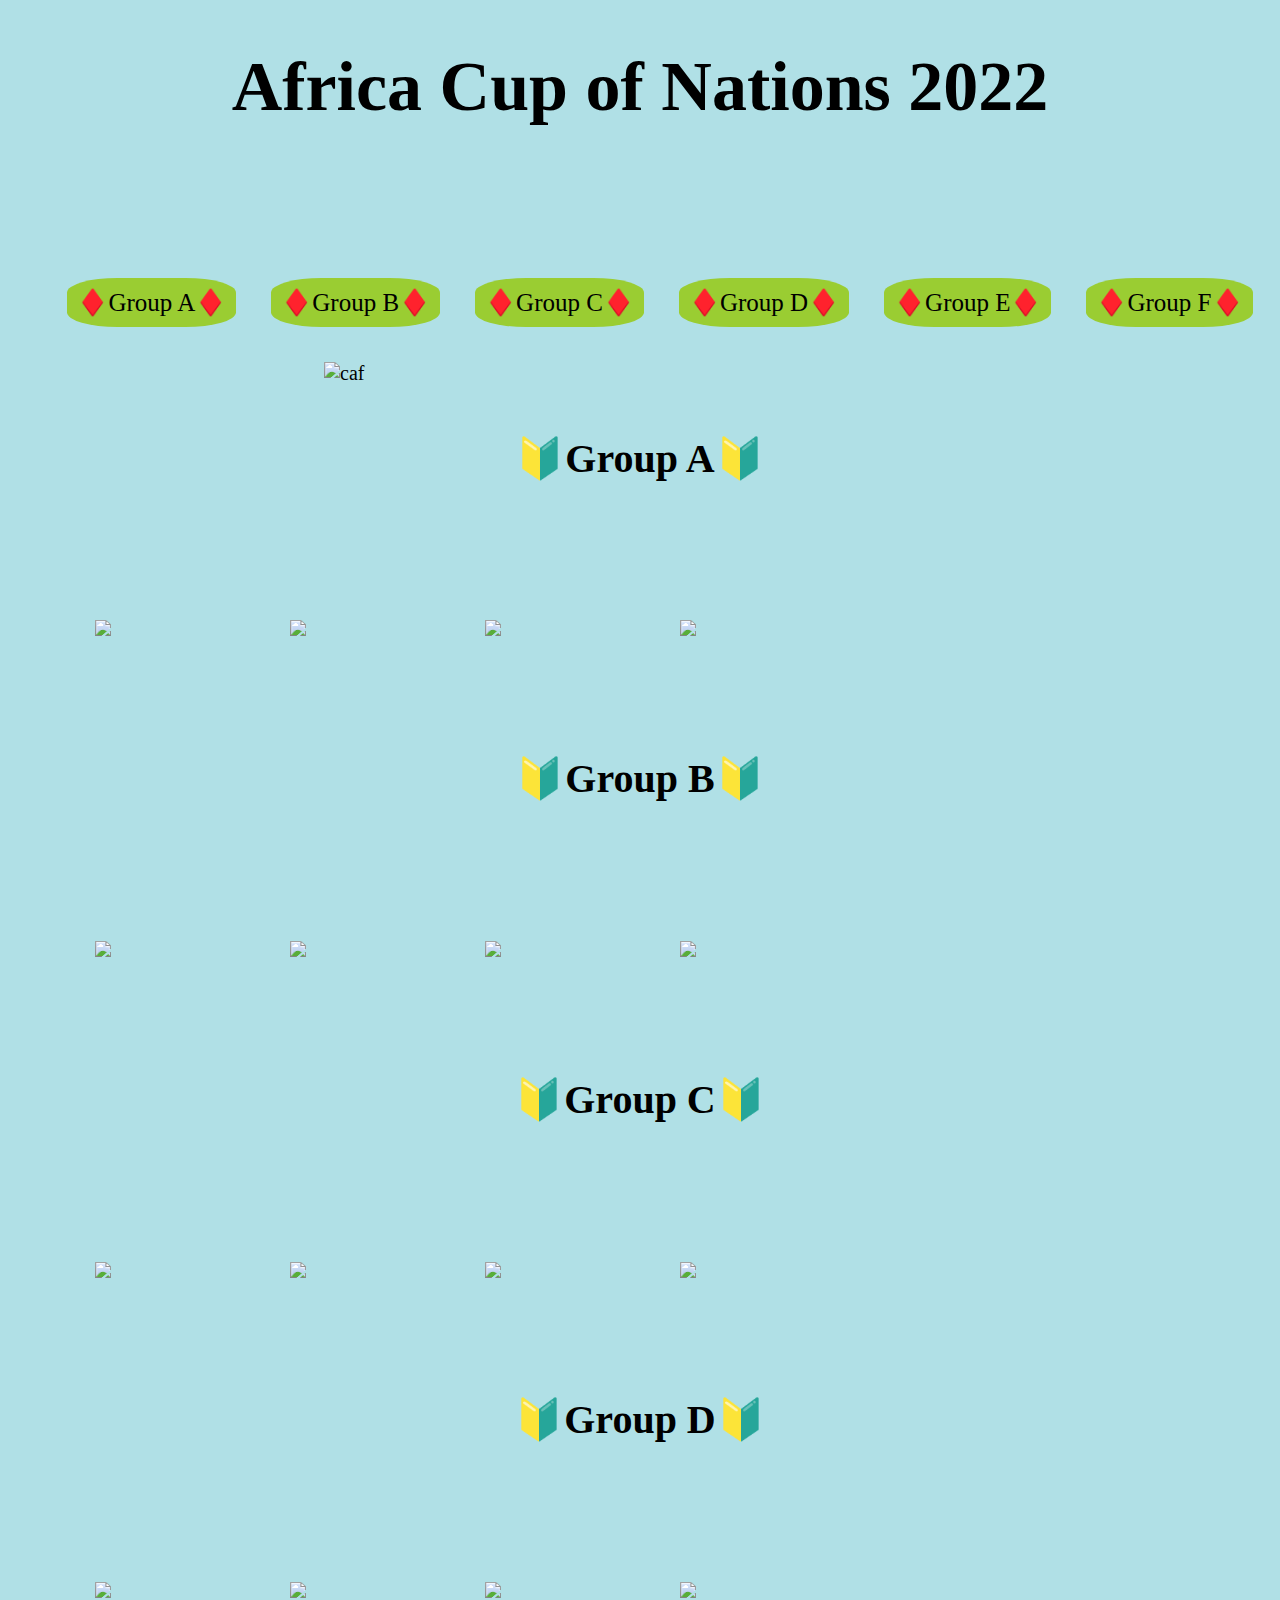
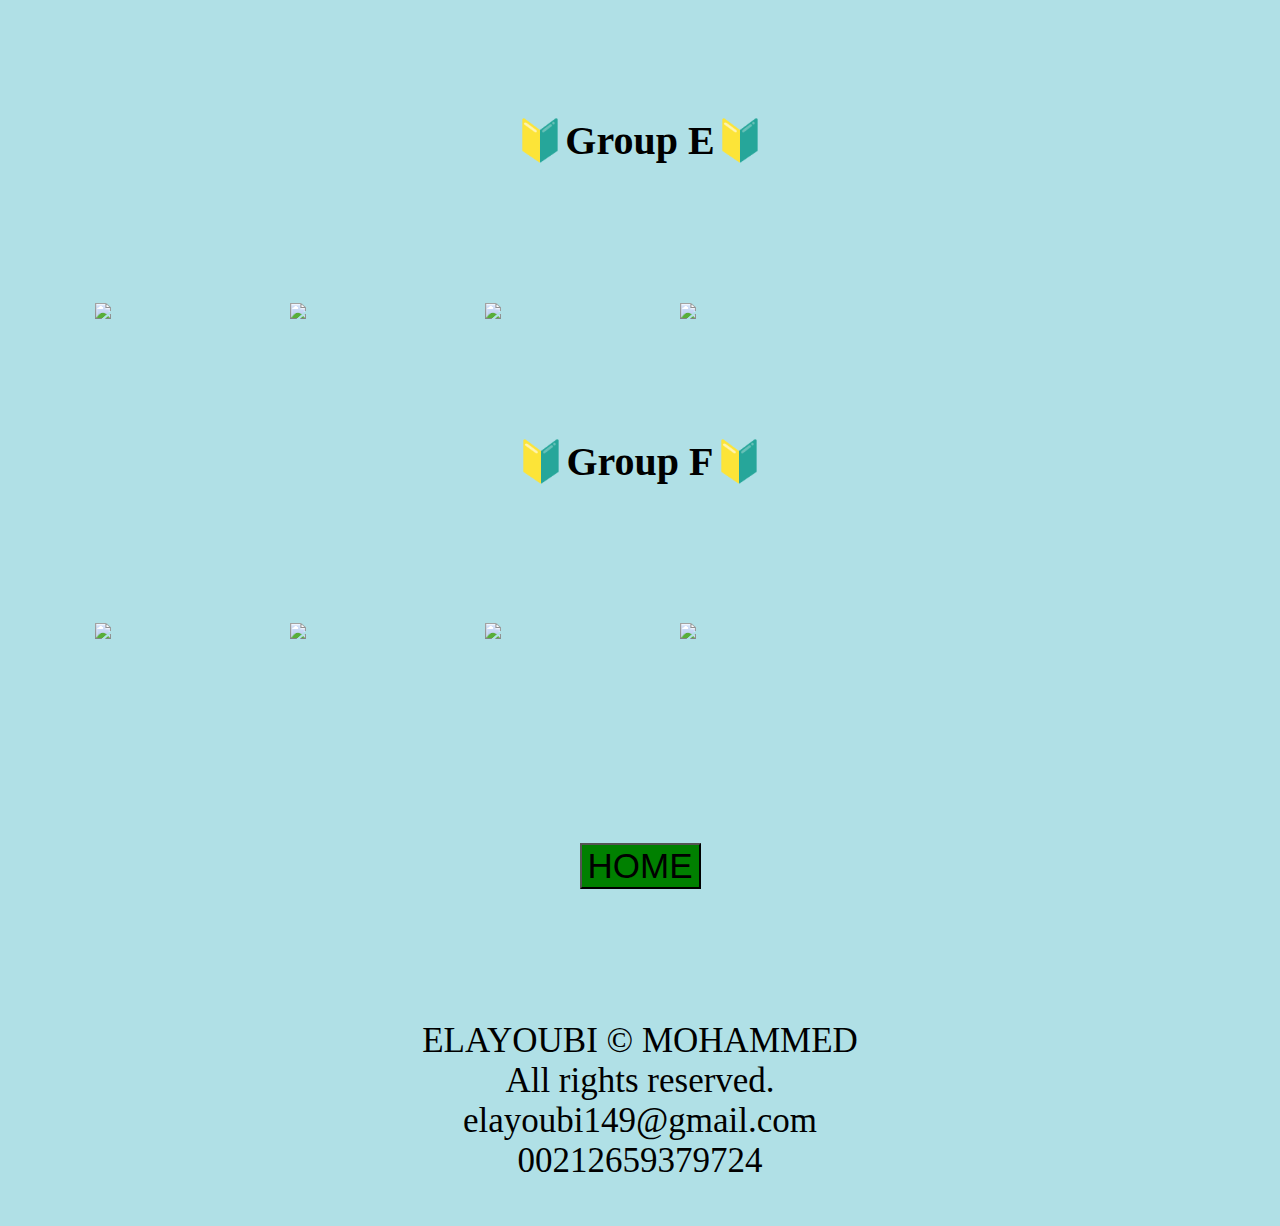
==== index.html @ 35365992 "Add files via upload" ====
<!DOCTYPE html>
<html lang="en">
<head>
  <meta charset="UTF-8">
  <meta http-equiv="X-UA-Compatible" content="IE=Edge">
  <meta name="viewport" content="width=device-width, initial-scale=1">

  <title>HTML</title>

  <!-- HTML -->
  

  <!-- Custom Styles -->
  <link rel="stylesheet" href="style.css">
</head>


<header>
  <!--header star here-->
  <h1>
    Africa Cup of Nations 2022
  </h1>
  <br>
  <br>
  <br>
  <section>
      <ul>
  <a href="./GroupA.html">♦️Group A♦️</a>
  <a href="./GroupB.html">♦️Group B♦️</a>
  <a href="./GroupC.html">♦️Group C♦️</a>
  <a href="./GroupD.html">♦️Group D♦️</a>
  <a href="./GroupE.html">♦️Group E♦️</a>
  <a href="./GroupF.html">♦️Group F♦️</a>
      </ul>
    
  </section>
  
  
  
  
  
</header>

<body>
  
  <div>
    <img src="./img/cc.png" alt="caf" class="center">
    <br> 
    
    
    <!--flag star here-->
    <h1>🔰Group A🔰</h1>
    <br>
    <a href="./GroupA.html"> <img src="./img/cam.png"></a>
    
    <a href="./GroupA.html"> <img src="./img/aaa.png"></a>
     <a href="./GroupA.html"> <img src="./img/aaaa.png"></a>
     <a href="./GroupA.html"> <img src="./img/aaaaa.png"></a>
     
     <h1>🔰Group B🔰</h1>
     <br>
    
    <a href="./GroupB.html"> <img src="./img/1.png"></a>
    
    <a href="./GroupB.html"> <img src="./img/2.png"></a>
     <a href="./GroupB.html"> <img src="./img/3.png"></a>
     <a href="./GroupB.html"> <img src="./img/4.png"></a>
    
     <h1>🔰Group C🔰</h1>
     <br>
    
    
      <a href="./GroupC.html"> <img src="./img/11.png"></a>
    
    <a href="./GroupC.html"> <img src="./img/22.png"></a>
     <a href="./GroupC.html"> <img src="./img/33.png"></a>
     <a href="./GroupC.html"> <img src="./img/44.png"></a>
    
     <h1>🔰Group D🔰</h1>
     <br>
    
      <a href="./GroupD.html"> <img src="./img/qq.png"></a>
    
    <a href="./GroupD.html"> <img src="./img/ww.png"></a>
     <a href="./GroupD.html"> <img src="./img/ee.png"></a>
     <a href="./GroupD.html"> <img src="./img/rr.png"></a>
     
      <h1>🔰Group E🔰</h1>
      <br>
     
       <a href="./GroupE.html"> <img src="./img/7.png"></a>
    
    <a href="./GroupE.html"> <img src="./img/6.png"></a>
     <a href="./GroupE.html"> <img src="./img/8.png"></a>
     <a href="./GroupE.html"> <img src="./img/9.png"></a>
     
     <h1>🔰Group F🔰</h1>
     <br>
       <a href="./GroupF.html"> <img src="./img/14.png"></a>
    
    <a href="./GroupF.html"> <img src="./img/15.png"></a>
     <a href="./GroupF.html"> <img src="./img/16.png"></a>
     <a href="./GroupF.html"> <img src="./img/17.png"></a>
    
    
  </div>
  
 
  
  
  <!-- Project -->
  <script src="main.js"></script>
</body>
 <h2>
   <a href=""><button>HOME</button></a>
 </h2>
 
 
 
 
   <footer>
      <p>ELAYOUBI © MOHAMMED <br>All rights reserved.<br>
      elayoubi149@gmail.com<br>
      00212659379724</p>
    </footer>
 
</html
---- style.css ----
header{
 text-align: center;
}


header h1{
  font-size: 70px;
  text-align: center;
  font-family: Impact, Haettenschweiler, 'Arial Narrow Bold', sans-serif;
  
}
header p{
  font-family: Cambria, Cochin, Georgia, Times, 'Times New Roman', serif;
  color: green;
}


header a{
  display: inline-block;
  text-decoration: none;
  margin: -2px;
  padding: -30px;
  
  
  }
  
  section ul a{
    display: inline-block;
    margin: 15px;
    padding: 10px;
    background: yellowgreen;
    border-radius: 30%;
    color: black;
    font-size: 25px;
  }
  
  
  
  
  
  
  
  
  header h2 a{
    width: 100%;
    text-align: center;
  }
  
  


body {
    font-size: 15pt;
    background: powderblue;
}
  
  
.center{
  display: block;
  margin-left: 25%;
  margin-right: 25%;
  width: 50%;
 

  
}
  
   a{
     display: inline-block;
     margin: 7px;
     padding: 80px;
     
   }
  a img{
    width: 250%;
  }
  
  
  
  
body h1{
 text-align: center;
 font-family: fantasy;
 color: black;
}

body h2{
  text-align: center;
  
}
body h2 button{
  background: green;
  font-size: 35px;
  
}
header table{
  width: 93%;
  border-collapse: collapse;
  margin: 45px;
 
}



header  table, th, td{
  border: solid;
  color: black;
  background: white;
  font-size: 35px;
  
}
 header table, th{
   background: forestgreen;
   
 }
 
 
      footer p{
          text-align: center;
          padding: 10px 20px;
          background: powderblue;
          color: black;
          font-size: 35px;
          
          
      }
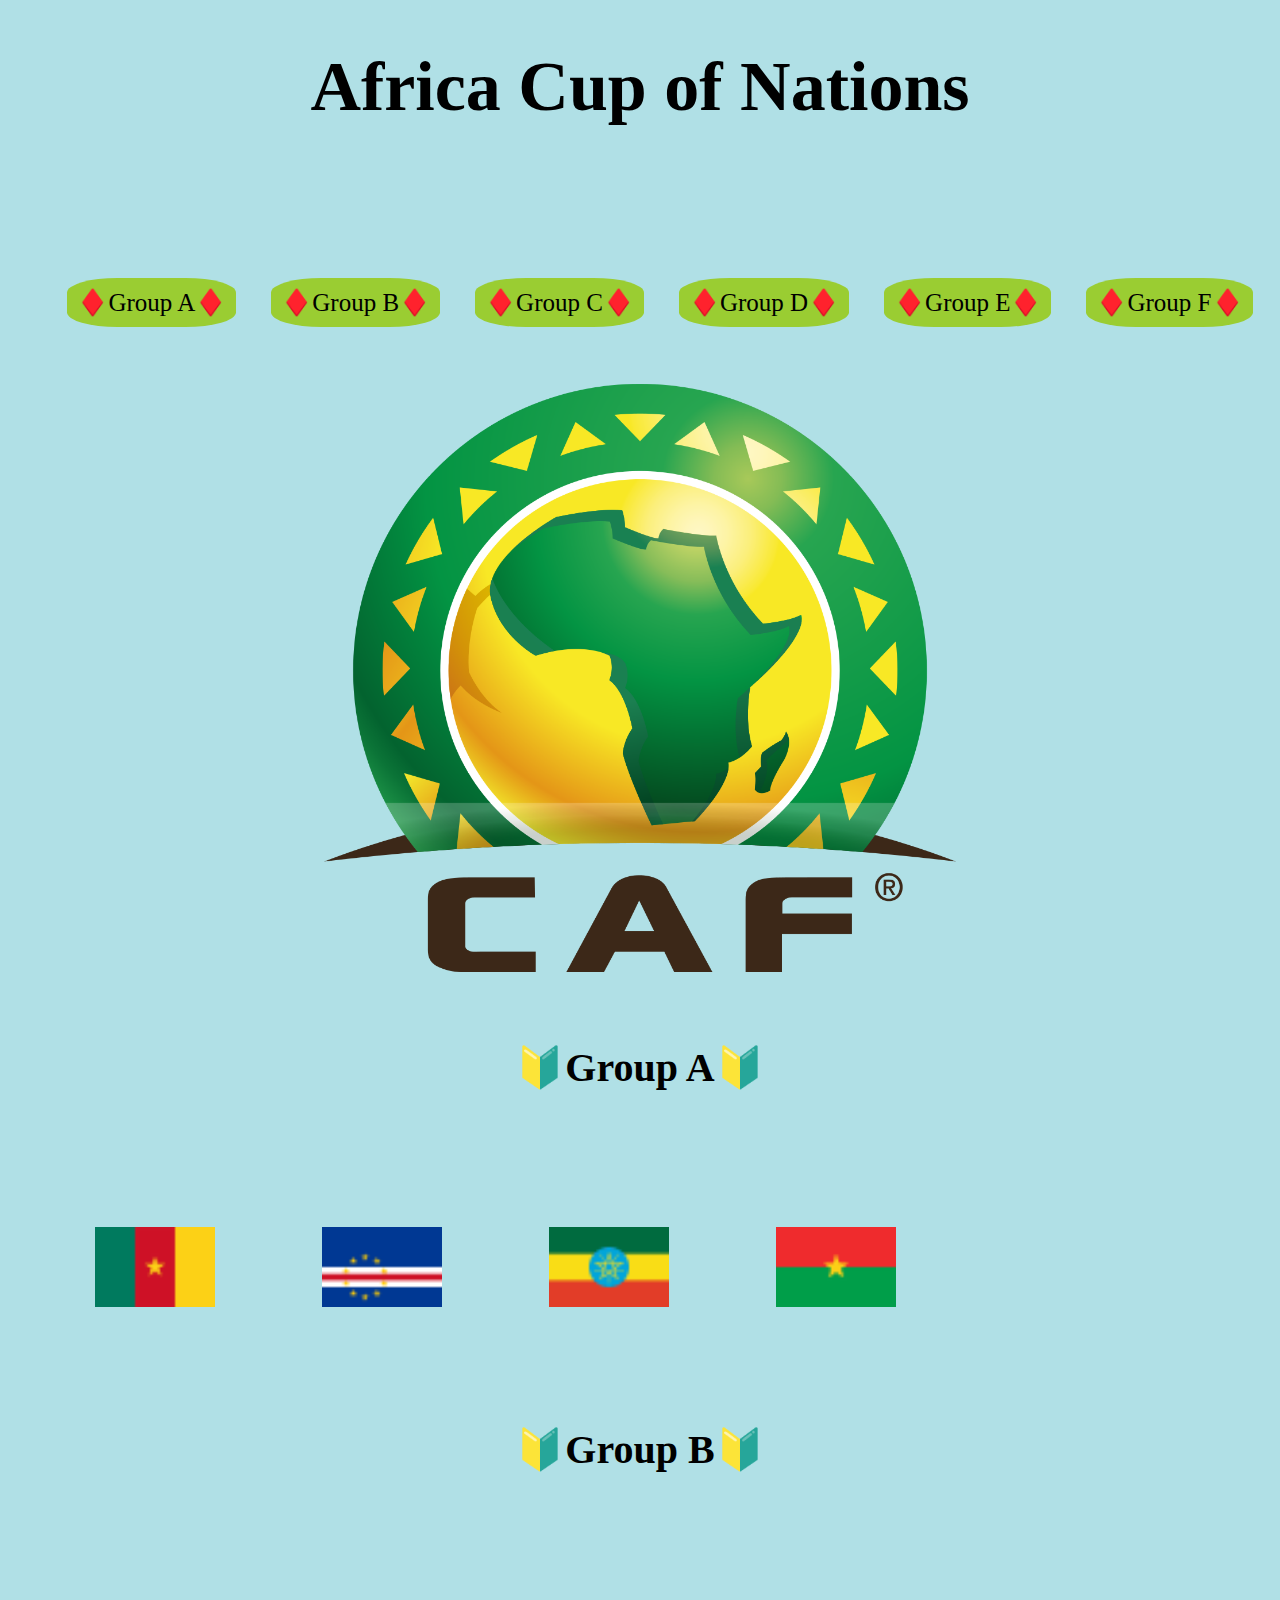
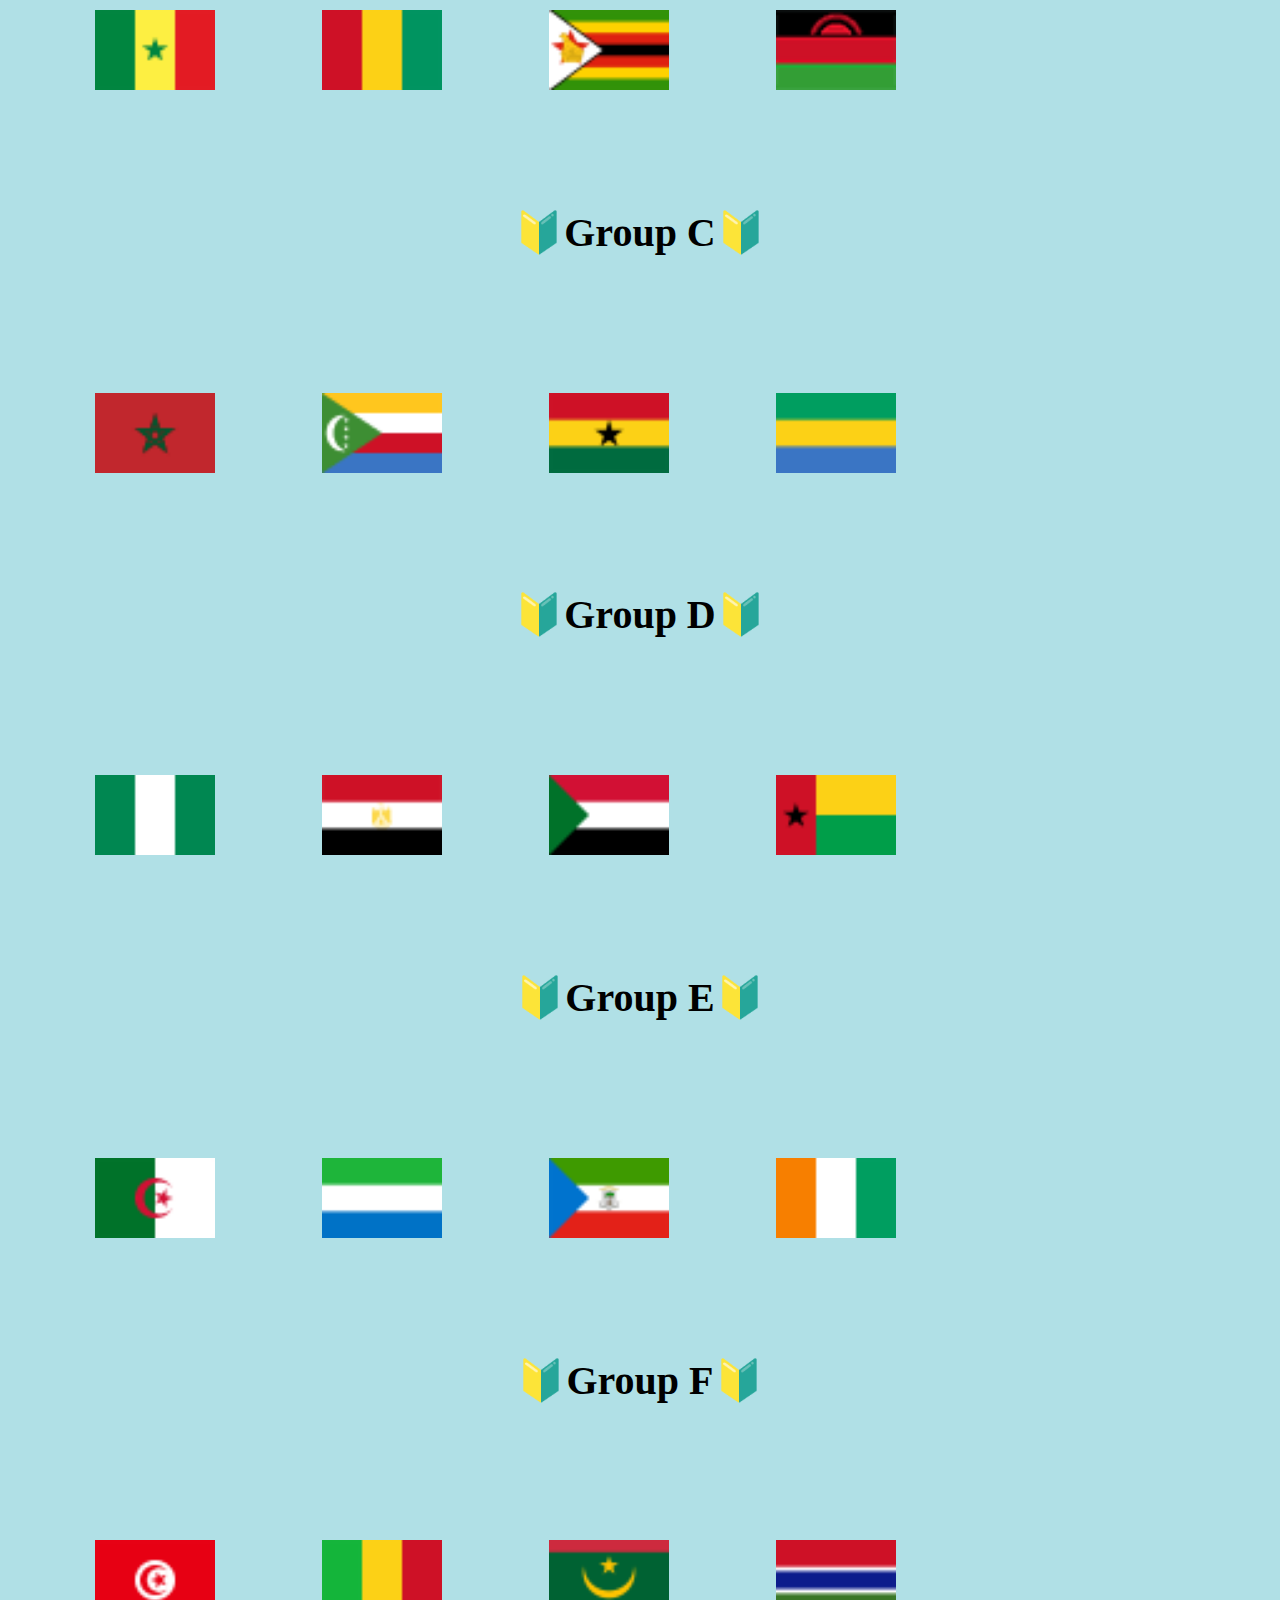
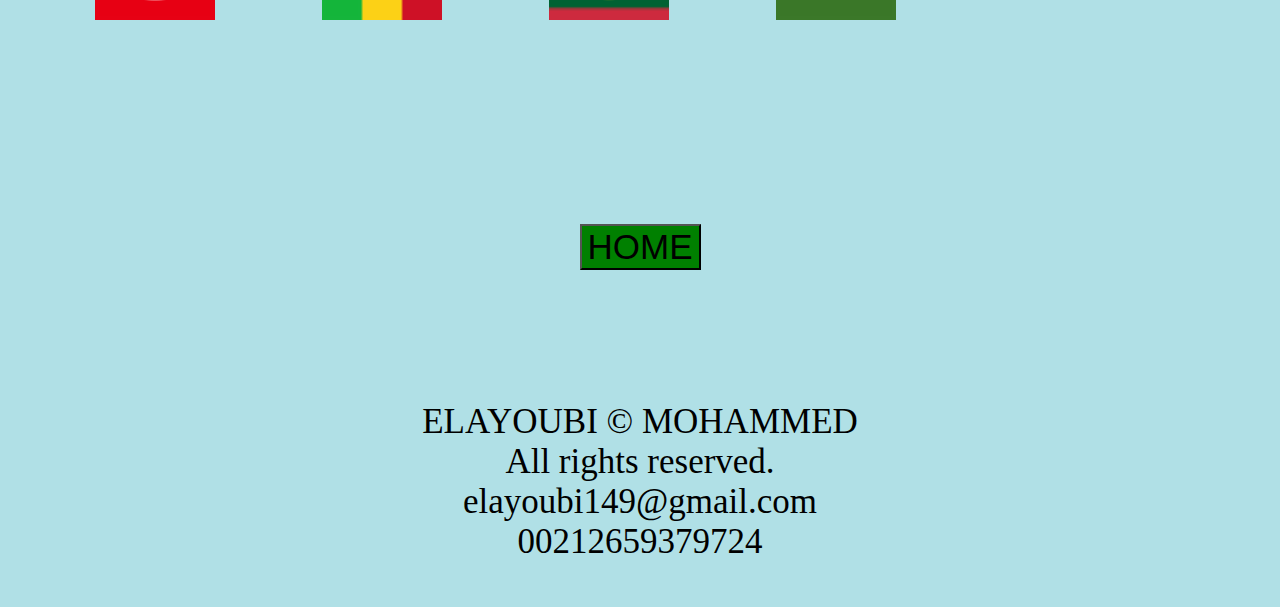
==== commit 170ba8e9: "Update index.html" ====
--- a/index.html
+++ b/index.html
@@ -18,7 +18,7 @@
 <header>
   <!--header star here-->
   <h1>
-    Africa Cup of Nations 2022
+    Africa Cup of Nations 
   </h1>
   <br>
   <br>
@@ -124,4 +124,4 @@
       00212659379724</p>
     </footer>
  
-</html  +</html  
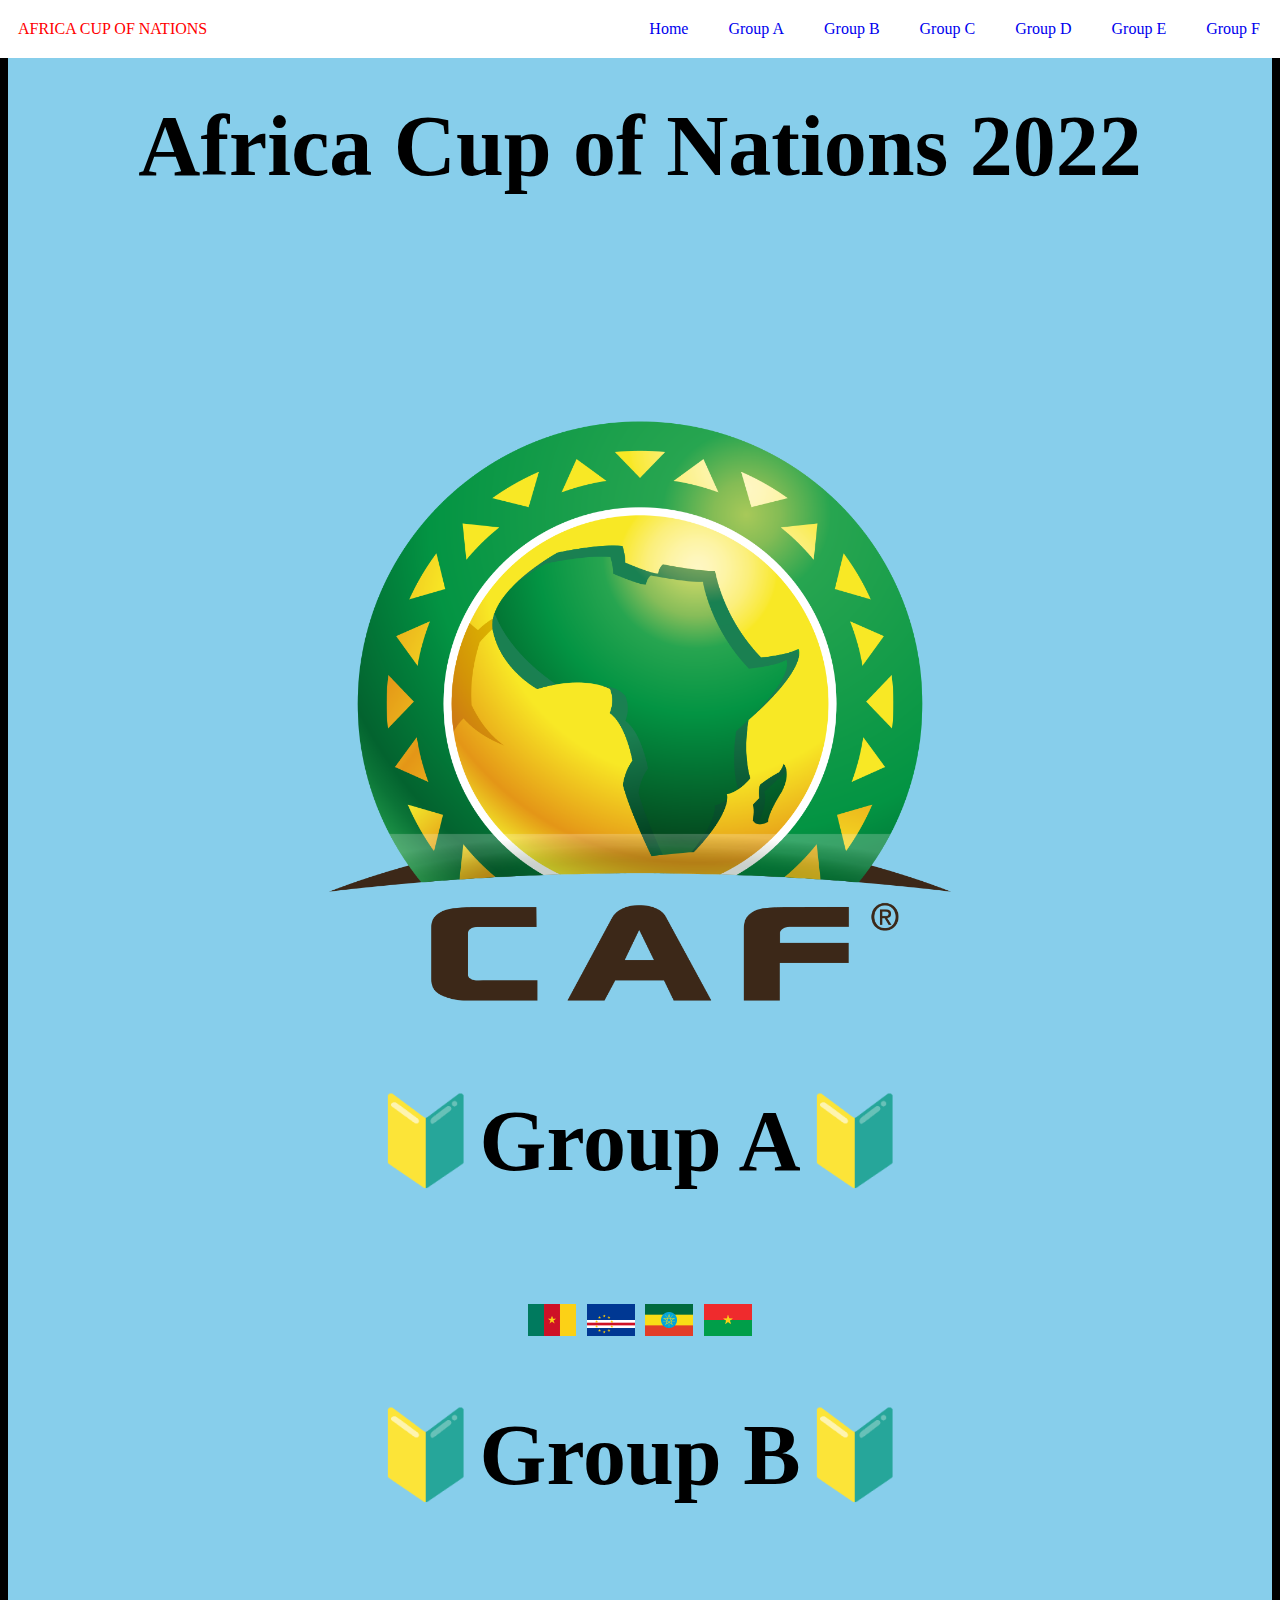
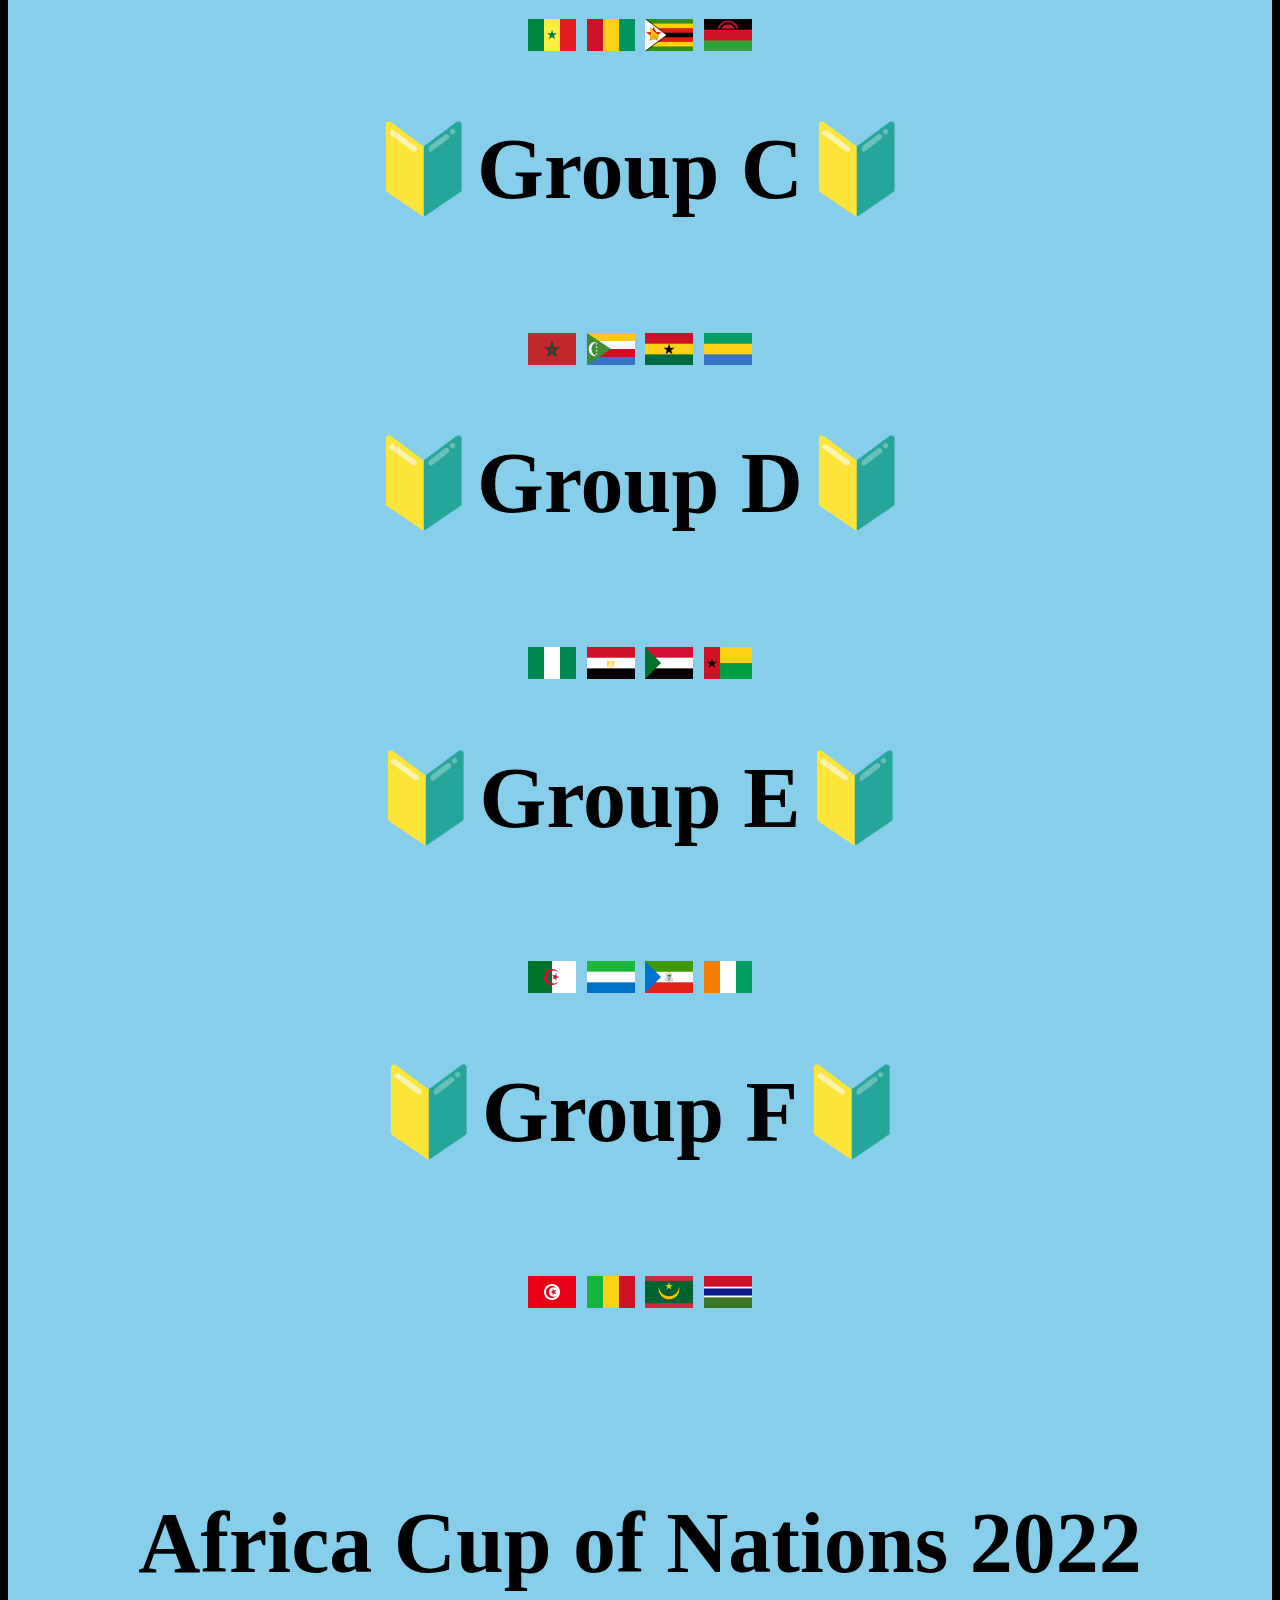
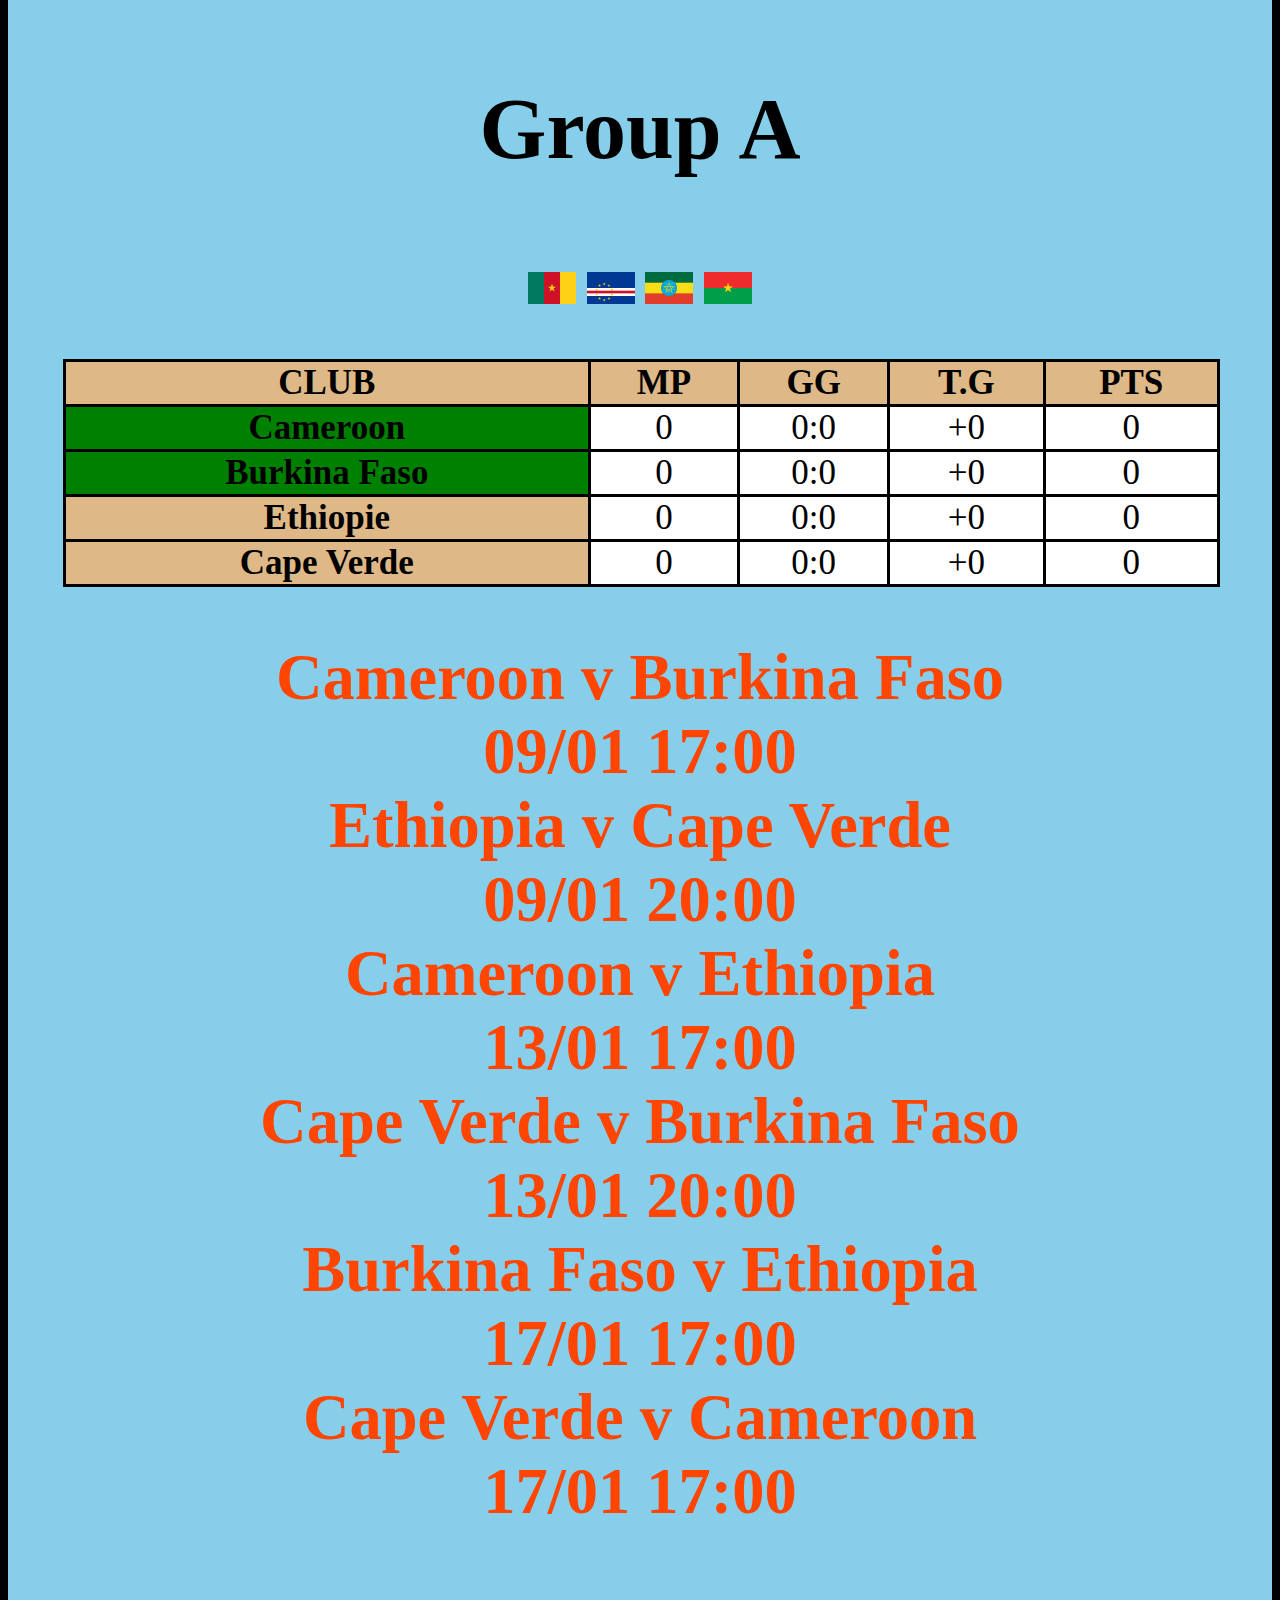
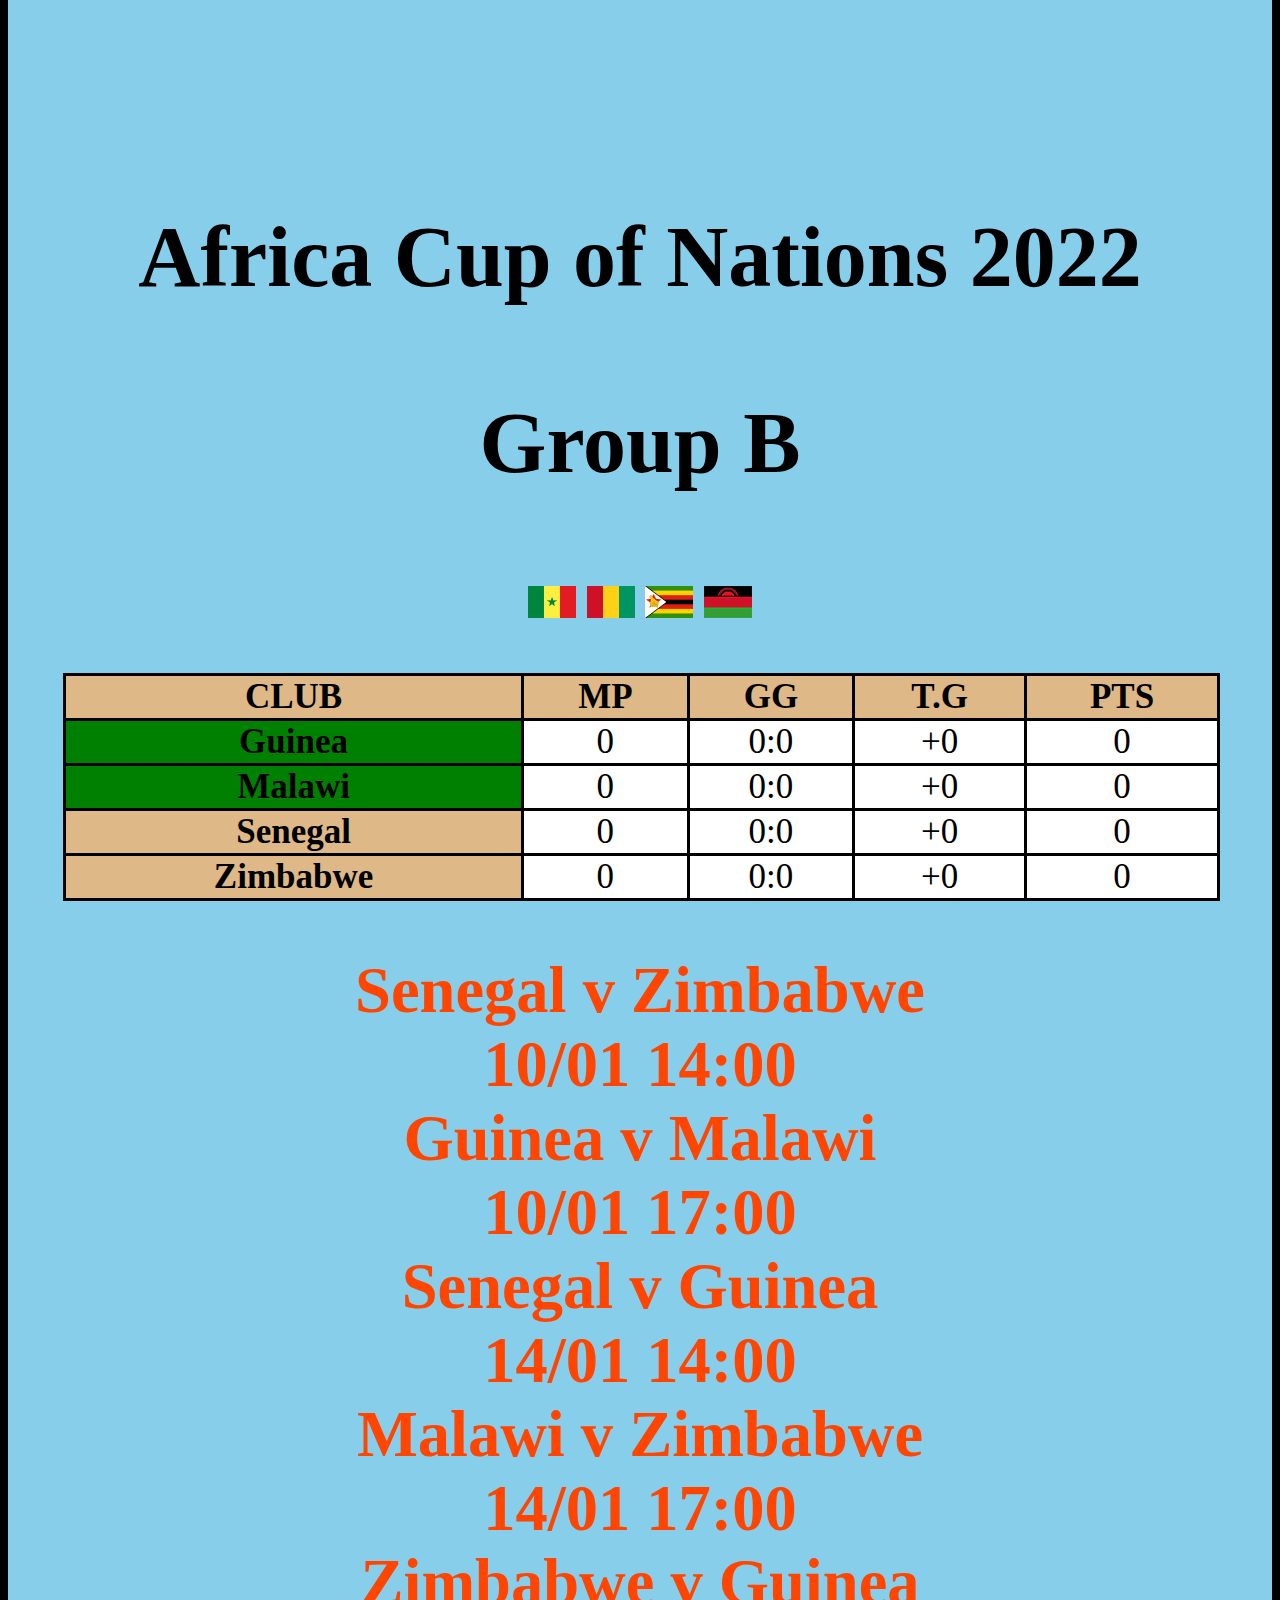
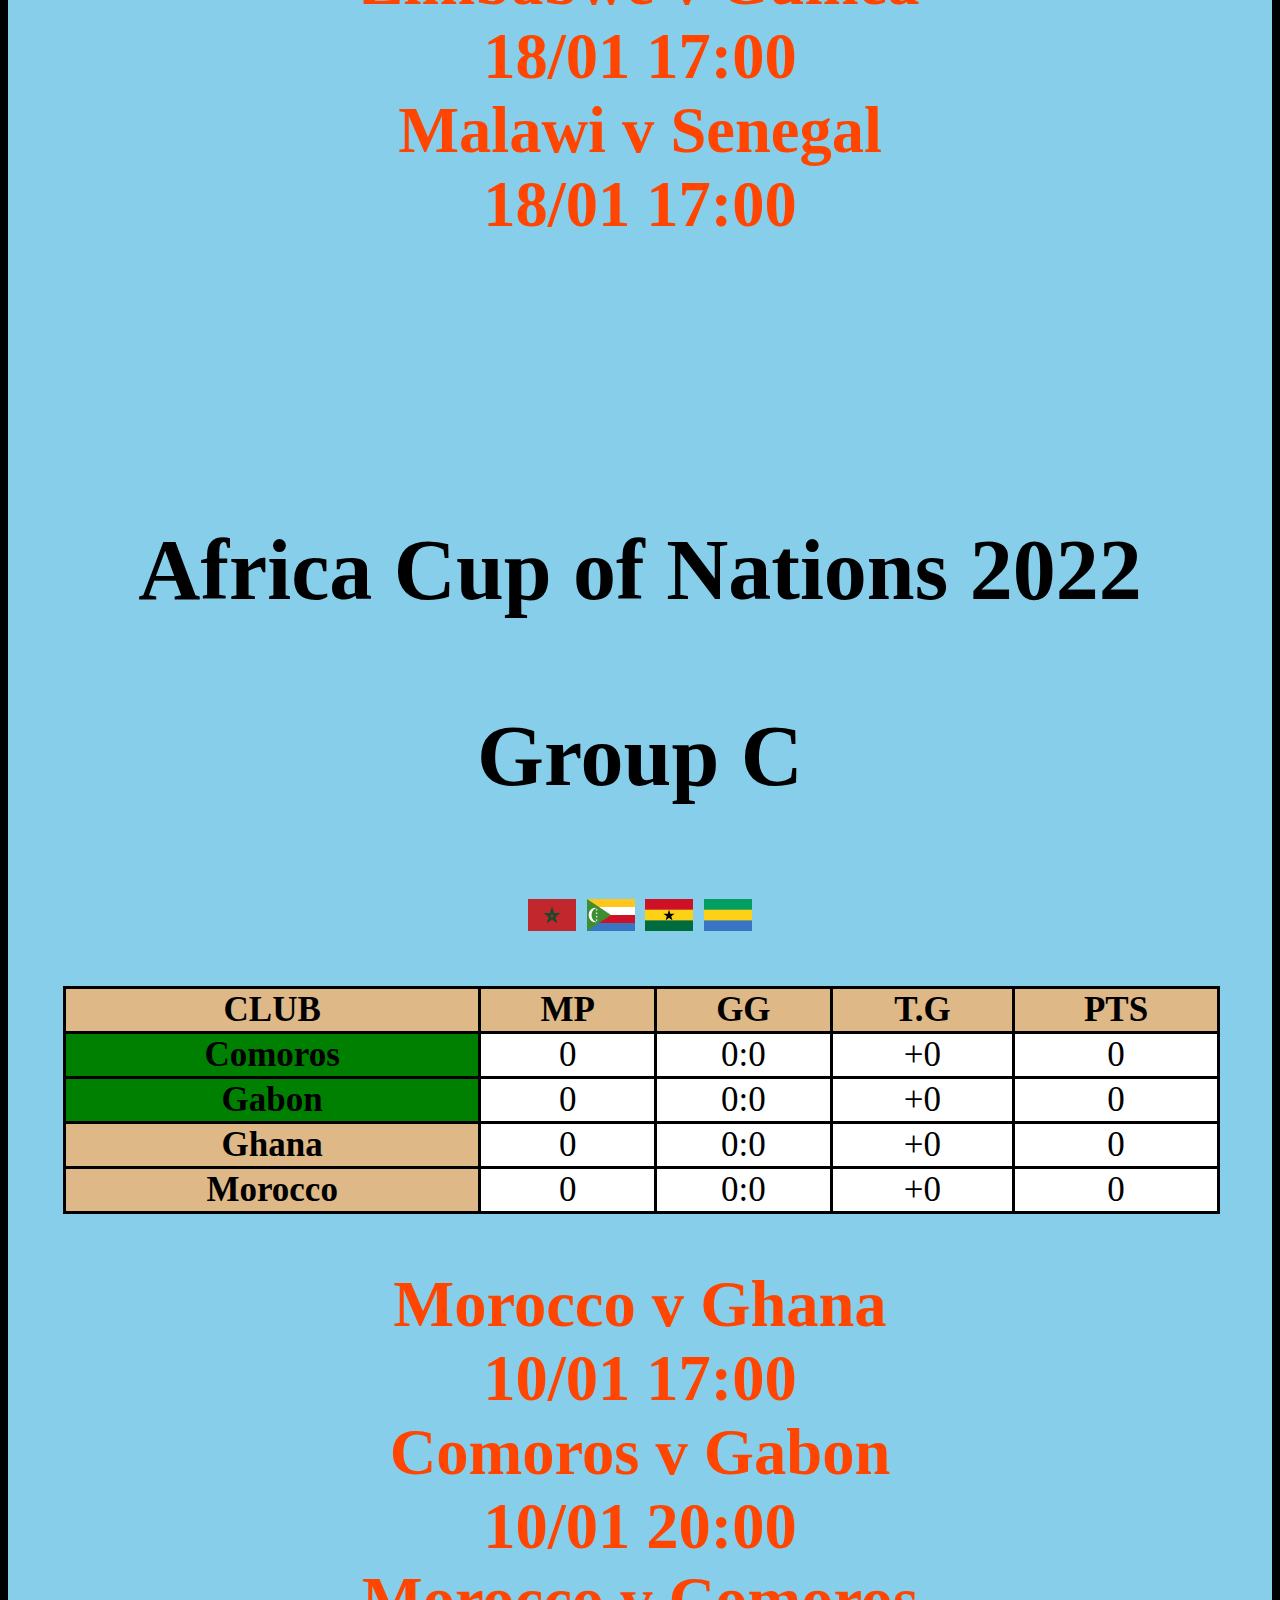
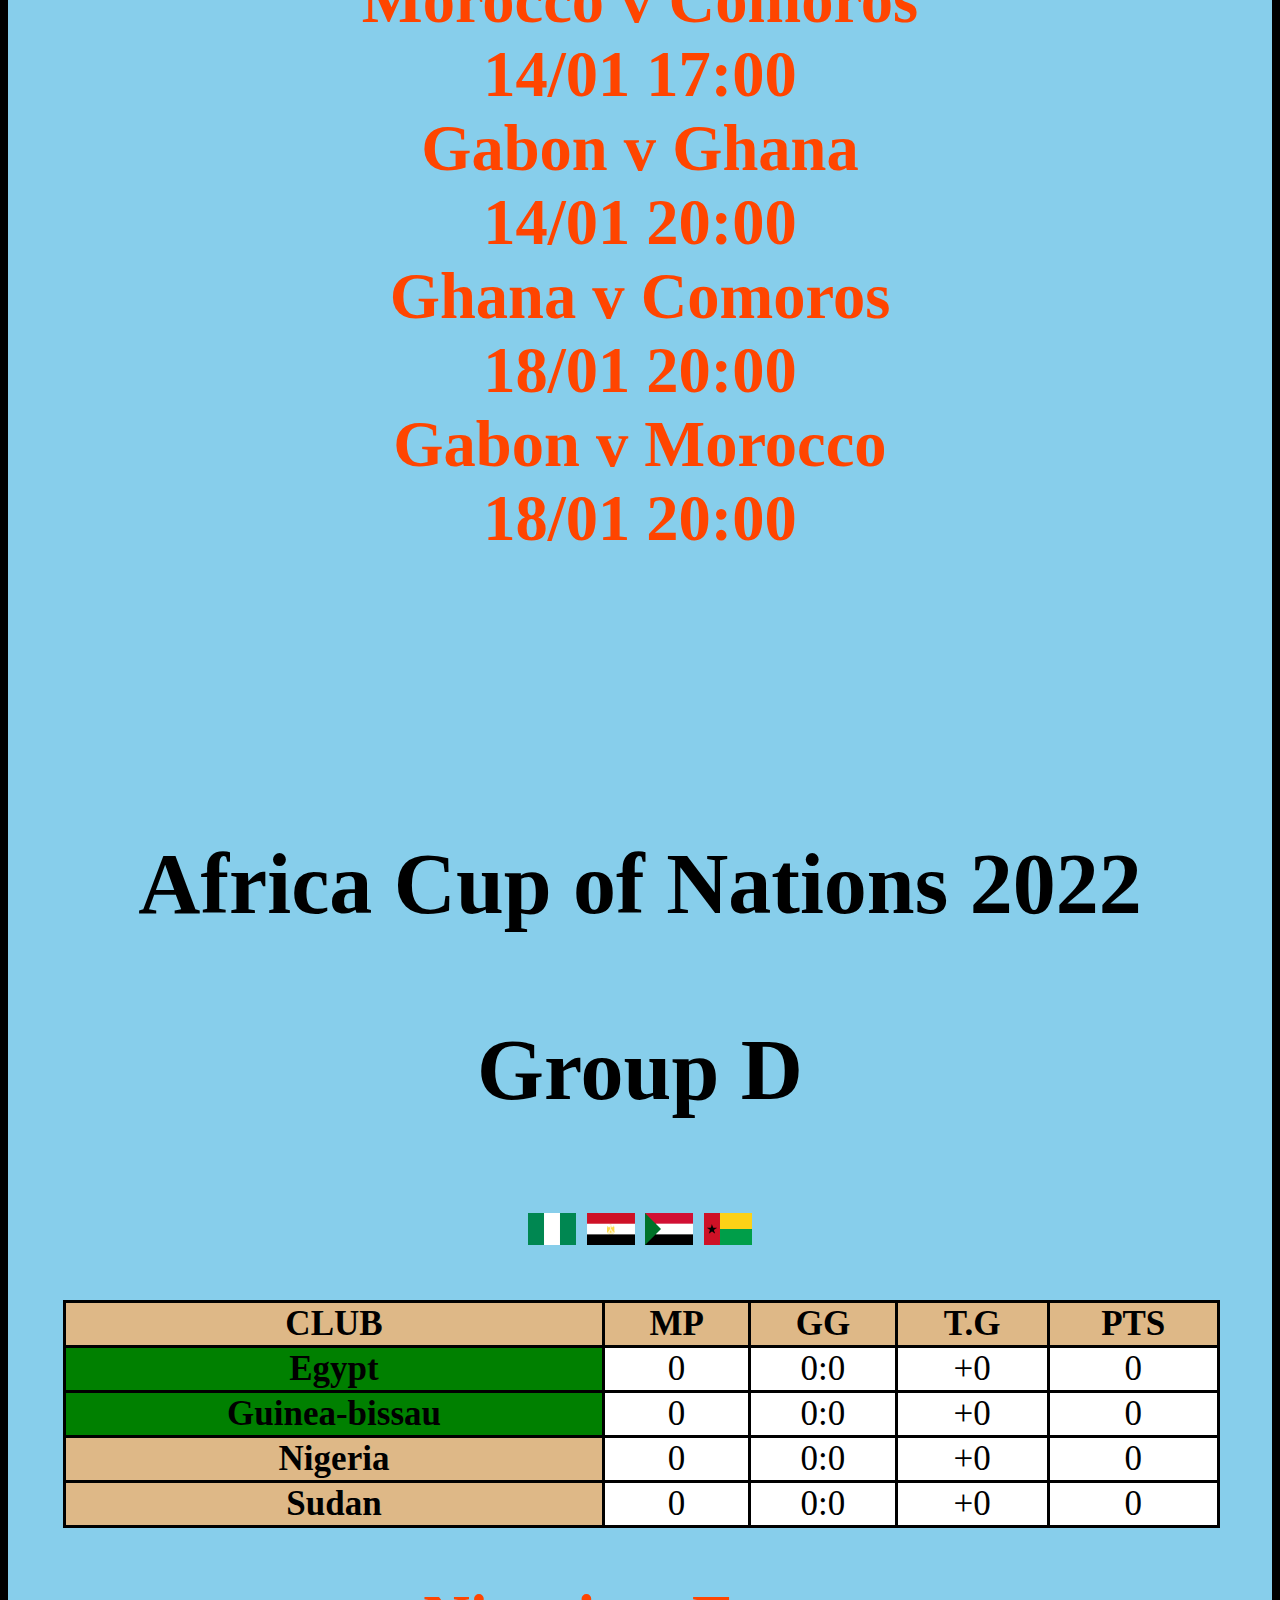
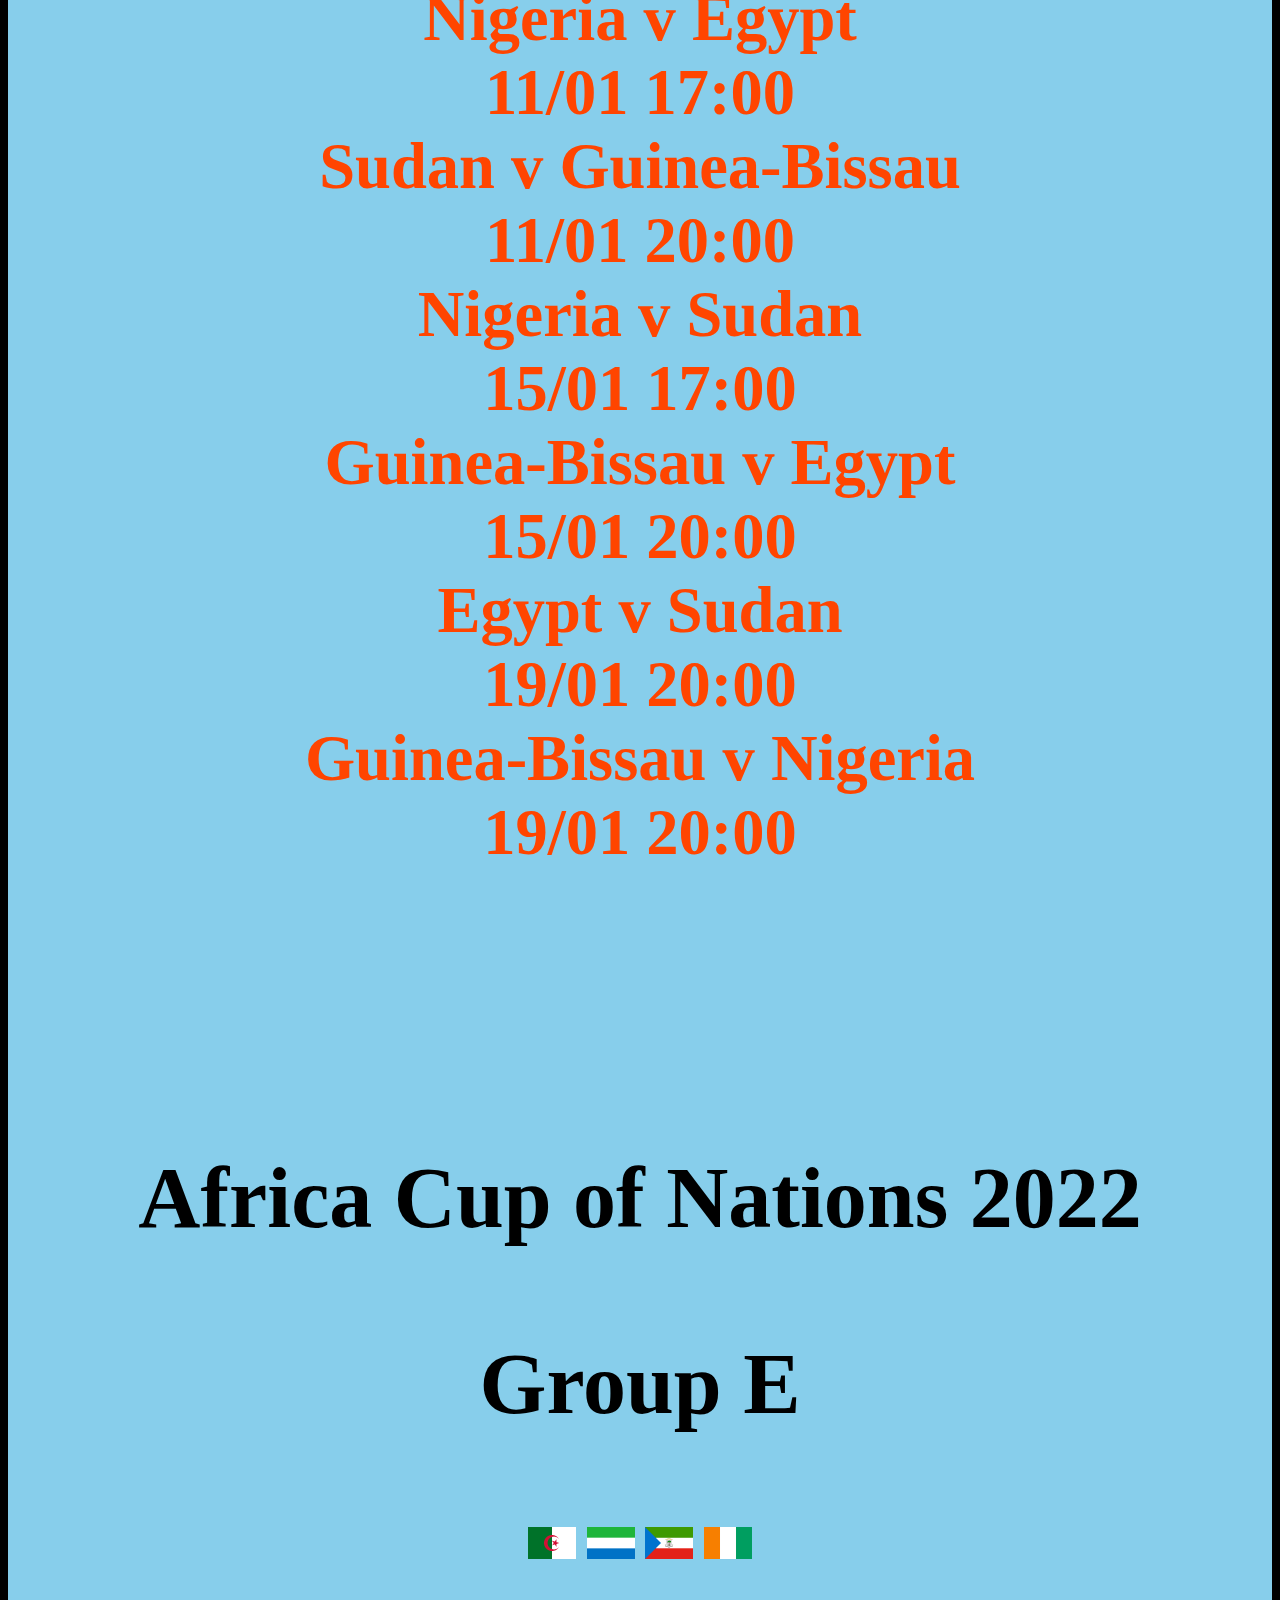
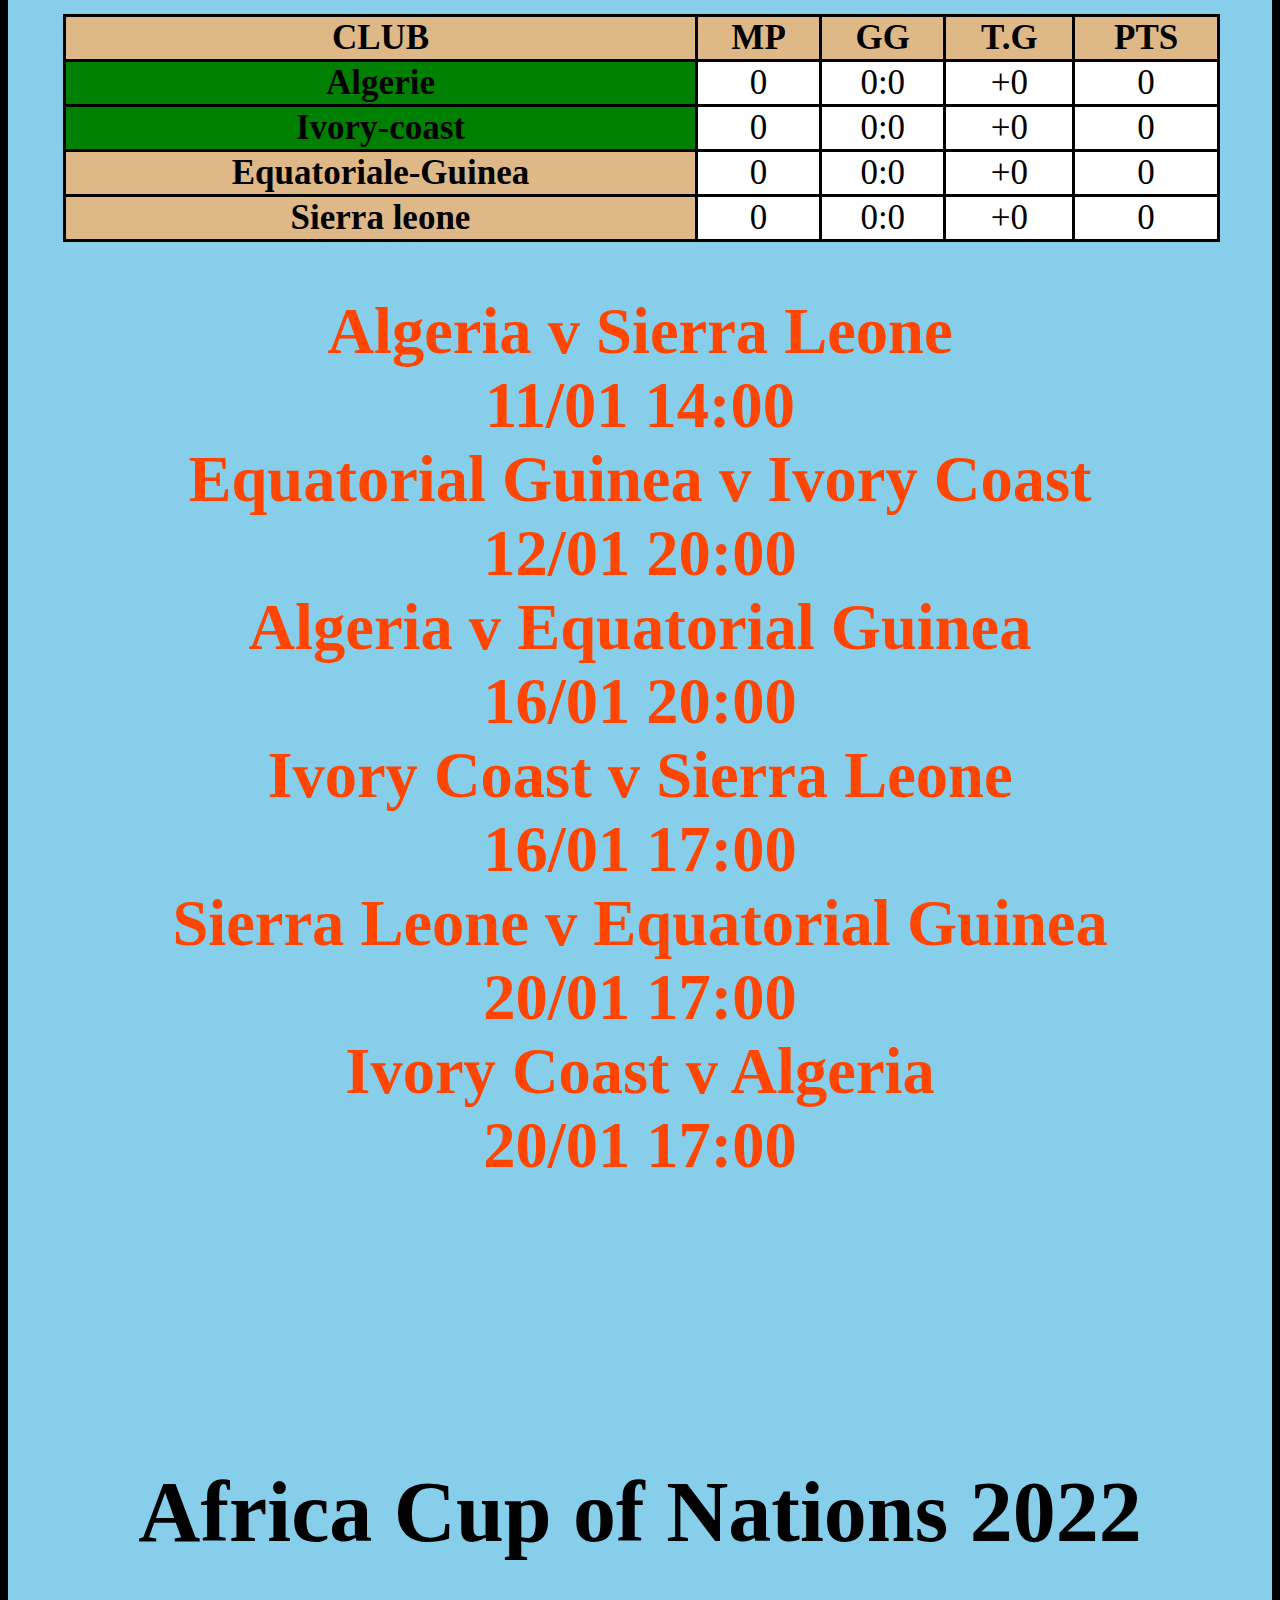
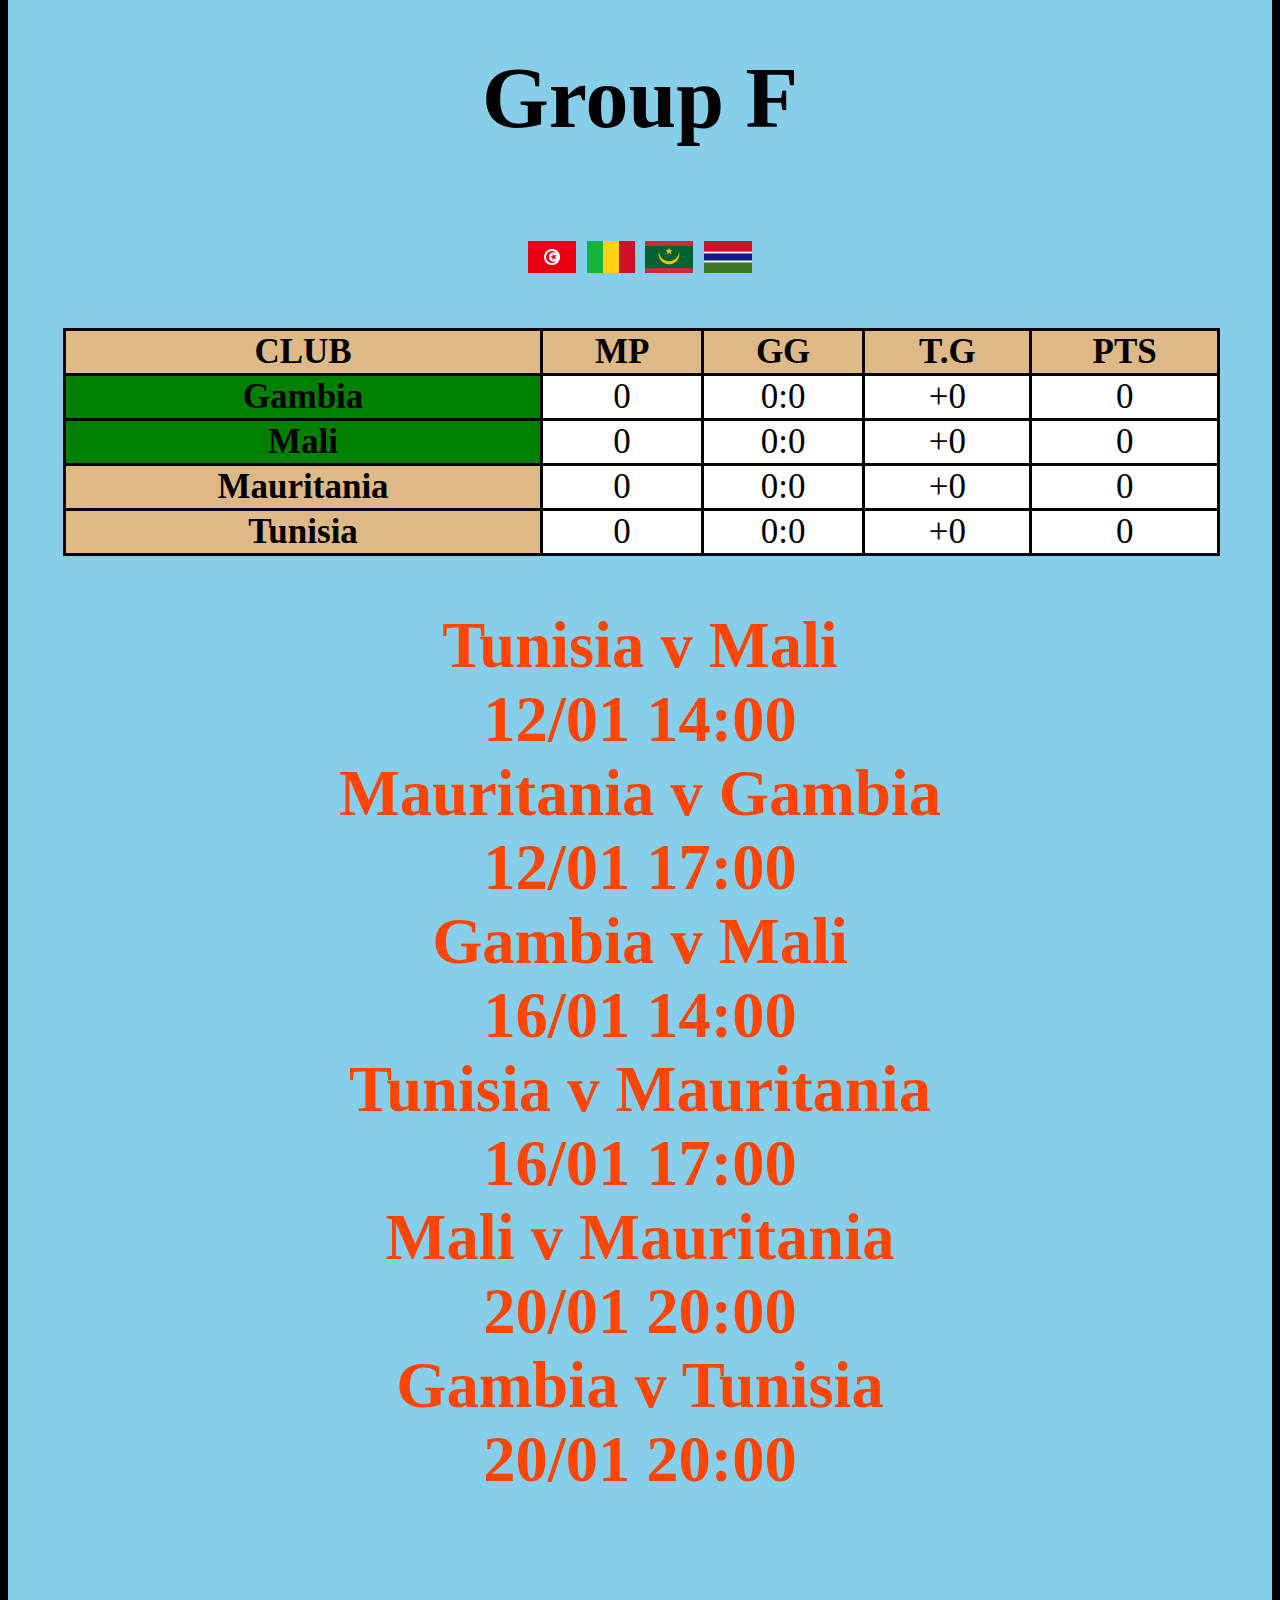
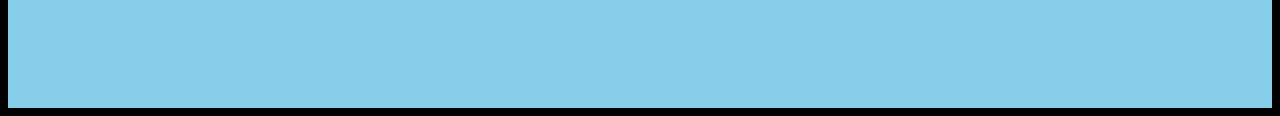
==== commit 1c075065: "Add files via upload" ====
--- a/index.html
+++ b/index.html
@@ -3,10 +3,10 @@
 <head>
   <meta charset="UTF-8">
   <meta http-equiv="X-UA-Compatible" content="IE=Edge">
-  <meta name="viewport" content="width=device-width, initial-scale=1">
+  <meta name="viewport" content="width=device-width, initial-scale=1.0">
 
   <title>HTML</title>
-
+  
   <!-- HTML -->
   
 
@@ -14,114 +14,697 @@
   <link rel="stylesheet" href="style.css">
 </head>
 
-
-<header>
-  <!--header star here-->
-  <h1>
-    Africa Cup of Nations 
+<body>
+  <!--navbar-->
+  
+  
+  <header>
+    <a href=" " class="logo">
+      Africa Cup of Nations
+    </a>
+    
+    
+    <div class="navbar">
+      <a href="#Home"> Home</a>
+      <a href="#GroupA">Group A</a>
+       <a href="#GroupB">Group B</a>
+       <a href="#GroupC">Group C</a>
+       <a href="#GroupD">Group D</a>
+        <a href="#GroupE">Group E</a>
+      <a href="#GroupF">Group F</a>
+    
+    </div>
+  
+  
+  </header>
+  
+  
+  <section>
+    
+    
+    
+   
+   
+   
+   
+   
+   
+  
+   
+    
+    
+    
+    
+    
+    
+    
+    
+  </section>
+  
+  <!--Home ⭐ star-->
+  <section class="Home" id="Home">
+     <h1>
+    Africa Cup of Nations 2022
   </h1>
   <br>
   <br>
   <br>
-  <section>
-      <ul>
-  <a href="./GroupA.html">♦️Group A♦️</a>
-  <a href="./GroupB.html">♦️Group B♦️</a>
-  <a href="./GroupC.html">♦️Group C♦️</a>
-  <a href="./GroupD.html">♦️Group D♦️</a>
-  <a href="./GroupE.html">♦️Group E♦️</a>
-  <a href="./GroupF.html">♦️Group F♦️</a>
-      </ul>
-    
-  </section>
-  
-  
-  
-  
-  
-</header>
-
-<body>
-  
-  <div>
-    <img src="./img/cc.png" alt="caf" class="center">
+  
+ 
+    
+  
+  
+  
+  
+  
+  
+
+
+
+  
+  
+    <img src="./img/cc.png" alt="caf" class="center" width="50%">
     <br> 
     
     
     <!--flag star here-->
     <h1>🔰Group A🔰</h1>
     <br>
-    <a href="./GroupA.html"> <img src="./img/cam.png"></a>
-    
-    <a href="./GroupA.html"> <img src="./img/aaa.png"></a>
-     <a href="./GroupA.html"> <img src="./img/aaaa.png"></a>
-     <a href="./GroupA.html"> <img src="./img/aaaaa.png"></a>
+    <a href="#GroupA"> <img src="./img/cam.png"></a>
+    
+    <a href="#GroupA"> <img src="./img/aaa.png"></a>
+     <a href="#GroupA"> <img src="./img/aaaa.png"></a>
+     <a href="#GroupA"> <img src="./img/aaaaa.png"></a>
      
      <h1>🔰Group B🔰</h1>
      <br>
     
-    <a href="./GroupB.html"> <img src="./img/1.png"></a>
-    
-    <a href="./GroupB.html"> <img src="./img/2.png"></a>
-     <a href="./GroupB.html"> <img src="./img/3.png"></a>
-     <a href="./GroupB.html"> <img src="./img/4.png"></a>
+    <a href="#GroupB"> <img src="./img/1.png"></a>
+    
+    <a href="#GroupB"> <img src="./img/2.png"></a>
+     <a href="#GroupB"> <img src="./img/3.png"></a>
+     <a href="#GroupB"> <img src="./img/4.png"></a>
     
      <h1>🔰Group C🔰</h1>
      <br>
     
     
-      <a href="./GroupC.html"> <img src="./img/11.png"></a>
-    
-    <a href="./GroupC.html"> <img src="./img/22.png"></a>
-     <a href="./GroupC.html"> <img src="./img/33.png"></a>
-     <a href="./GroupC.html"> <img src="./img/44.png"></a>
+      <a href="#GroupC"> <img src="./img/11.png"></a>
+    
+    <a href="#GroupC"> <img src="./img/22.png"></a>
+     <a href="#GroupC"> <img src="./img/33.png"></a>
+     <a href="#GroupC"> <img src="./img/44.png"></a>
     
      <h1>🔰Group D🔰</h1>
      <br>
     
-      <a href="./GroupD.html"> <img src="./img/qq.png"></a>
-    
-    <a href="./GroupD.html"> <img src="./img/ww.png"></a>
-     <a href="./GroupD.html"> <img src="./img/ee.png"></a>
-     <a href="./GroupD.html"> <img src="./img/rr.png"></a>
+      <a href="#GroupD"> <img src="./img/qq.png"></a>
+    
+    <a href="#GroupD"> <img src="./img/ww.png"></a>
+     <a href="#GroupD"> <img src="./img/ee.png"></a>
+     <a href="#GroupD"> <img src="./img/rr.png"></a>
      
       <h1>🔰Group E🔰</h1>
       <br>
      
-       <a href="./GroupE.html"> <img src="./img/7.png"></a>
-    
-    <a href="./GroupE.html"> <img src="./img/6.png"></a>
-     <a href="./GroupE.html"> <img src="./img/8.png"></a>
-     <a href="./GroupE.html"> <img src="./img/9.png"></a>
+       <a href="#GroupE"> <img src="./img/7.png"></a>
+    
+    <a href="#GroupE"> <img src="./img/6.png"></a>
+     <a href="#GroupE"> <img src="./img/8.png"></a>
+     <a href="#GroupE"> <img src="./img/9.png"></a>
      
      <h1>🔰Group F🔰</h1>
      <br>
-       <a href="./GroupF.html"> <img src="./img/14.png"></a>
-    
-    <a href="./GroupF.html"> <img src="./img/15.png"></a>
-     <a href="./GroupF.html"> <img src="./img/16.png"></a>
-     <a href="./GroupF.html"> <img src="./img/17.png"></a>
-    
-    
+       <a href="#GroupF"> <img src="./img/14.png"></a>
+    
+    <a href="#GroupF"> <img src="./img/15.png"></a>
+     <a href="#GroupF"> <img src="./img/16.png"></a>
+     <a href="#GroupF"> <img src="./img/17.png"></a>
+    
+     
+  <br>
+  <br>
+  <br>
+  
+  </section>
+   
+  
+   
+   
+   
+   
+   
+   
+   <!--About ⭐ star-->
+    <section class="GroupA" id="GroupA">
+      
+  <h1>
+    Africa Cup of Nations 2022
+    <br>
+   <p> Group A</p>
+  </h1
+  
+  
+     <a href=""> <img src="./img/cam.png"></a>
+    
+    <a href=""> <img src="./img/aaa.png"></a>
+     <a href=""> <img src="./img/aaaa.png"></a>
+     <a href=""> <img src="./img/aaaaa.png"></a>
+  
+  
+    <table>
+  <tr>
+    <th>CLUB</th>
+    <th>MP</th>
+    <th>GG</th>
+    <th>T.G</th>
+    <th>PTS</th>
+   
+  </tr>
+  
+  <tr>
+    <th style="background: green">Cameroon</th>
+    <td>0</td>
+    <td>0:0</td>
+    <td>+0</td>
+    <td>0</td>
+  </tr>
+  <tr>
+    <th style="background: green">Burkina Faso</th>
+    <td>0</td>
+    <td>0:0</td>
+    <td>+0</td>
+    <td>0</td>
+    
+  </tr>
+  <tr>
+    <th>Ethiopie</th>
+    <td>0</td>
+    <td>0:0</td>
+    <td>+0</td>
+    <td>0</td>
+    
+  </tr>
+   <tr>
+     <th>Cape Verde</th>
+     <td>0</td>
+     <td>0:0</td>
+     <td>+0</td>
+     <td>0</td>
+     
+   </tr>
+</table>
+  
+  
+ 
+  <h2>
+  Cameroon v Burkina Faso<br> 09/01 17:00<br>
+  Ethiopia v Cape Verde <br>09/01 20:00
+  <br>
+  Cameroon v Ethiopia <br>13/01 17:00<br>
+  Cape Verde v Burkina Faso <br>13/01
+ 20:00 <br>
+  Burkina Faso v Ethiopia <br>17/01 17:00<br>
+  Cape Verde v Cameroon <br>17/01 17:00
+  
+  
+  
+  
+  </h2>
+
+  
+  <br>
+  <br>
+  <br>
+      
+      
+    </section>
+  
+  
+  
+  
+  
+  
+   <!--Education ⭐ star-->
+   <section class="GroupB" id="GroupB">
+      <h1>
+    Africa Cup of Nations 2022
+    <br>
+    <p>Group B</p>
+  </h1>
+  <!--flag group -->
+  <div>
+     <a href=""> <img src="./img/1.png"></a>
+    
+    <a href=""> <img src="./img/2.png"></a>
+     <a href=""> <img src="./img/3.png"></a>
+     <a href=""> <img src="./img/4.png"></a>
   </div>
-  
- 
-  
-  
-  <!-- Project -->
-  <script src="main.js"></script>
+ 
+ <!--tableu star her-->
+   <table>
+  <tr>
+    <th>CLUB</th>
+    <th>MP</th>
+    <th>GG</th>
+    <th>T.G</th>
+    <th>PTS</th>
+   
+  </tr>
+  
+  <tr>
+    <th style="background: green">Guinea</th>
+    <td>0</td>
+    <td>0:0</td>
+    <td>+0</td>
+    <td>0</td>
+  </tr>
+  <tr>
+    <th style="background: green">Malawi</th>
+    <td>0</td>
+    <td>0:0</td>
+    <td>+0</td>
+    <td>0</td>
+    
+  </tr>
+  <tr>
+    <th>Senegal</th>
+    <td>0</td>
+    <td>0:0</td>
+    <td>+0</td>
+    <td>0</td>
+    
+  </tr>
+   <tr>
+     <th>Zimbabwe</th>
+     <td>0</td>
+     <td>0:0</td>
+     <td>+0</td>
+     <td>0</td>
+     
+   </tr>
+</table>
+
+<!--match group -->
+  
+    <h2>
+    Senegal v Zimbabwe <br>10/01 14:00<br>
+    Guinea v Malawi <br>10/01 17:00
+    <br>
+    Senegal v Guinea <br>14/01 14:00<br>
+    Malawi v Zimbabwe <br>14/01 17:00<br>
+    Zimbabwe v Guinea <br>18/01 17:00<br>
+Malawi v Senegal <br>18/01 17:00
+    </h2>
+  
+  
+  
+  
+  
+  <!--menu star her-->
+  
+  
+  
+    
+  <br>
+  <br>
+  <br>
+    
+    
+   </section>
+  
+   
+   
+   
+   
+    <!-- Experience ⭐ star-->
+   <section class="GroupC" id="GroupC">
+      <h1>
+    Africa Cup of Nations 2022
+    <br>
+    <p>Group C</p>
+  </h1>
+  
+  
+  
+  
+    <a href=""> <img src="./img/11.png"></a>
+    
+    <a href=""> <img src="./img/22.png"></a>
+     <a href=""> <img src="./img/33.png"></a>
+     <a href=""> <img src="./img/44.png"></a>
+  
+    <table>
+  <tr>
+    <th>CLUB</th>
+    <th>MP</th>
+    <th>GG</th>
+    <th>T.G</th>
+    <th>PTS</th>
+   
+  </tr>
+  
+  <tr>
+    <th style="background: green">Comoros</th>
+    <td>0</td>
+    <td>0:0</td>
+    <td>+0</td>
+    <td>0</td>
+  </tr>
+  <tr>
+    <th style="background: green">Gabon</th>
+    <td>0</td>
+    <td>0:0</td>
+    <td>+0</td>
+    <td>0</td>
+    
+  </tr>
+  <tr>
+    <th>Ghana</th>
+    <td>0</td>
+    <td>0:0</td>
+    <td>+0</td>
+    <td>0</td>
+    
+  </tr>
+   <tr>
+     <th>Morocco</th>
+     <td>0</td>
+     <td>0:0</td>
+     <td>+0</td>
+     <td>0</td>
+     
+   </tr>
+</table>
+  <div>
+    <h2>
+    Morocco v Ghana <br>10/01 17:00<br>
+    Comoros v Gabon<br> 10/01 20:00<br>
+    Morocco v Comoros <br>14/01 17:00<br>
+    Gabon v Ghana <br>14/01 20:00<br>
+    Ghana v Comoros <br>18/01 20:00<br>
+Gabon v Morocco <br>18/01 20:00<br>
+  
+    </h2>
+ 
+  
+  
+  
+  
+  
+  
+  
+   
+  <br>
+  <br>
+  <br>
+  
+  
+  
+    
+    
+  
+   </section>
+   
+   
+   
+   
+   
+   
+   
+   
+   
+    <!-- Skills ⭐ star-->
+    <section class="GroupD" id="GroupD">
+   
+     <h1>
+    Africa Cup of Nations 2022
+    <br>
+     <p>Group D</p>
+  </h1>
+  
+  
+  
+ 
+    
+      <a href=""> <img src="./img/qq.png"></a>
+    
+    <a href=""> <img src="./img/ww.png"></a>
+     <a href=""> <img src="./img/ee.png"></a>
+     <a href=""> <img src="./img/rr.png"></a>
+  
+  <!--tableau star here-->
+    <table>
+  <tr>
+    <th>CLUB</th>
+    <th>MP</th>
+    <th>GG</th>
+    <th>T.G</th>
+    <th>PTS</th>
+   
+  </tr>
+  
+  <tr>
+    <th style="background: green">Egypt</th>
+    <td>0</td>
+    <td>0:0</td>
+    <td>+0</td>
+    <td>0</td>
+  </tr>
+  <tr>
+    <th style="background: green">Guinea-bissau</th>
+    <td>0</td>
+    <td>0:0</td>
+    <td>+0</td>
+    <td>0</td>
+    
+  </tr>
+  <tr>
+    <th>Nigeria</th>
+    <td>0</td>
+    <td>0:0</td>
+    <td>+0</td>
+    <td>0</td>
+    
+  </tr>
+   <tr>
+     <th>Sudan</th>
+     <td>0</td>
+     <td>0:0</td>
+     <td>+0</td>
+     <td>0</td>
+     
+   </tr>
+</table>
+  
+  
+    <h2>
+      Nigeria v Egypt <br>11/01 17:00<br>
+Sudan v Guinea-Bissau <br>11/01 20:00<br>
+      
+      Nigeria v Sudan <br>15/01 17:00<br>
+Guinea-Bissau v Egypt <br>15/01 20:00<br>
+
+      
+      Egypt v Sudan <br>19/01 20:00<br>
+      Guinea-Bissau v Nigeria <br>19/01 20:00
+  
+      
+      
+    </h2>
+ 
+  
+  
+  
+  
+  
+   
+  <br>
+  <br>
+  <br>
+   
+   
+    
+  
+   
+    </section>
+    
+    
+    
+    
+    
+    
+    
+    
+    
+    
+     <!-- Contact ⭐ star-->
+     <section class="GroupE" id="GroupE">
+     <h1>
+    Africa Cup of Nations 2022
+     <br>
+     <p>Group E</p>
+  </h1>
+  
+  
+  
+  
+  
+ 
+     <a href=""> <img src="./img/7.png"></a>
+    
+    <a href=""> <img src="./img/6.png"></a>
+     <a href=""> <img src="./img/8.png"></a>
+     <a href=""> <img src="./img/9.png"></a>
+ 
+    <table>
+  <tr>
+    <th>CLUB</th>
+    <th>MP</th>
+    <th>GG</th>
+    <th>T.G</th>
+    <th>PTS</th>
+   
+  </tr>
+  
+  <tr>
+    <th style="background: green">Algerie</th>
+    <td>0</td>
+    <td>0:0</td>
+    <td>+0</td>
+    <td>0</td>
+  </tr>
+  <tr>
+    <th style="background: green">Ivory-coast</th>
+    <td>0</td>
+    <td>0:0</td>
+    <td>+0</td>
+    <td>0</td>
+    
+  </tr>
+  <tr>
+    <th>Equatoriale-Guinea</th>
+    <td>0</td>
+    <td>0:0</td>
+    <td>+0</td>
+    <td>0</td>
+    
+  </tr>
+   <tr>
+     <th>Sierra leone</th>
+     <td>0</td>
+     <td>0:0</td>
+     <td>+0</td>
+     <td>0</td>
+     
+   </tr>
+</table>
+  <h2>
+    Algeria v Sierra Leone <br>11/01 14:00<br>
+    Equatorial Guinea v Ivory Coast <br>12/01 20:00<br>
+   Algeria v Equatorial Guinea<br> 16/01
+    20:00<br>Ivory Coast v Sierra Leone <br>16/01 17:00<br>
+    Sierra Leone v Equatorial Guinea <br>20/01 17:00<br>
+Ivory Coast v Algeria<br> 20/01 17:00
+    
+  </h2>
+  
+   
+  <br>
+  <br>
+  <br>
+  
+  
+  
+  
+  
+ 
+      
+    
+  
+    
+    
+    
+     </section>
+   <section class="GroupF" id="GroupF">
+    <h1>
+    Africa Cup of Nations 2022
+     <br>
+     <p>Group F</p>
+    
+  </h1>
+ 
+     <a> <img src="./img/14.png"></a>
+    
+    <a> <img src="./img/15.png"></a>
+     <a> <img src="./img/16.png"></a>
+     <a> <img src="./img/17.png"></a>
+  
+  
+  
+  
+    <table>
+                <tr>
+    <th>CLUB</th>
+    <th>MP</th>
+    <th>GG</th>
+    <th>T.G</th>
+    <th>PTS</th>
+   
+                </tr>
+  
+                <tr>
+    <th style="background: green">Gambia</th>
+    <td>0</td>
+    <td>0:0</td>
+    <td>+0</td>
+    <td>0</td>
+                </tr>
+                 <tr>
+    <th style="background: green">Mali</th>
+    <td>0</td>
+    <td>0:0</td>
+    <td>+0</td>
+    <td>0</td>
+    
+                 </tr>
+                 <tr>
+    <th>Mauritania</th>
+    <td>0</td>
+    <td>0:0</td>
+    <td>+0</td>
+    <td>0</td>
+    
+                </tr>
+                 <tr>
+     <th>Tunisia</th>
+     <td>0</td>
+     <td>0:0</td>
+     <td>+0</td>
+     <td>0</td>
+     
+                 </tr>
+</table>
+
+  <h2>
+Tunisia v Mali <br>12/01 14:00<br>
+Mauritania v Gambia <br>12/01 17:00<br>
+Gambia v Mali <br>16/01 14:00<br>
+Tunisia v Mauritania<br> 16/01 17:00<br>
+Mali v Mauritania <br>20/01 20:00<br>
+Gambia v Tunisia <br>20/01 20:00<br>
+  </h2>
+
+  
+  
+  <br>
+  <br>
+  <br>
+  
+  
+    
+    
+  </section>
+   
 </body>
- <h2>
-   <a href=""><button>HOME</button></a>
- </h2>
- 
- 
- 
- 
-   <footer>
-      <p>ELAYOUBI © MOHAMMED <br>All rights reserved.<br>
-      elayoubi149@gmail.com<br>
-      00212659379724</p>
-    </footer>
- 
-</html  
+</html>--- a/style.css
+++ b/style.css
@@ -1,100 +1,27 @@
-
-header{
- text-align: center;
-}
-
-
-header h1{
-  font-size: 70px;
-  text-align: center;
-  font-family: Impact, Haettenschweiler, 'Arial Narrow Bold', sans-serif;
+html{
+  background: black;
+  color: white;
   
 }
-header p{
-  font-family: Cambria, Cochin, Georgia, Times, 'Times New Roman', serif;
-  color: green;
-}
+/*home ⭐ here*/
 
-
-header a{
-  display: inline-block;
-  text-decoration: none;
-  margin: -2px;
-  padding: -30px;
-  
-  
-  }
-  
-  section ul a{
-    display: inline-block;
-    margin: 15px;
-    padding: 10px;
-    background: yellowgreen;
-    border-radius: 30%;
-    color: black;
-    font-size: 25px;
-  }
-  
-  
-  
-  
-  
-  
-  
-  
-  header h2 a{
-    width: 100%;
-    text-align: center;
-  }
-  
-  
-
-
-body {
-    font-size: 15pt;
-    background: powderblue;
+.home{
+ font-size: 40px;
+ padding: 10px;
+ 
 }
   
-  
-.center{
-  display: block;
-  margin-left: 25%;
-  margin-right: 25%;
-  width: 50%;
+ /*goupA*/
  
-
-  
-}
-  
-   a{
-     display: inline-block;
-     margin: 7px;
-     padding: 80px;
-     
-   }
-  a img{
-    width: 250%;
-  }
-  
-  
-  
-  
-body h1{
- text-align: center;
- font-family: fantasy;
- color: black;
-}
-
-body h2{
-  text-align: center;
-  
-}
-body h2 button{
-  background: green;
-  font-size: 35px;
-  
-}
-header table{
+  section{
+    padding: 10px;
+   text-align: center;
+   font-size: 43px;
+   background: skyblue;
+ }
+ 
+ 
+ table{
   width: 93%;
   border-collapse: collapse;
   margin: 45px;
@@ -103,25 +30,74 @@
 
 
 
-header  table, th, td{
+table, th, td{
   border: solid;
   color: black;
   background: white;
   font-size: 35px;
   
 }
- header table, th{
-   background: forestgreen;
+ table, th{
+   background: burlywood;
    
  }
  
+ section h1{ 
+   color: black;
+ }
+  section h2{
+    color: orangered;
+  }
  
-      footer p{
-          text-align: center;
-          padding: 10px 20px;
-          background: powderblue;
-          color: black;
-          font-size: 35px;
-          
-          
-      }+ 
+ 
+ 
+ 
+ 
+ 
+ 
+ 
+ 
+ 
+ 
+ 
+
+header{
+  position: fixed;
+  width: 100%;
+  top: 0;
+  right: 0;
+  z-index: 1000;
+  display: flex;
+  align-items: center;
+  justify-content: space-between;
+  background: white;
+  
+  
+}
+  
+.logo{
+  text-transform: uppercase;
+  font-size: 1rem;
+  text-align: center;
+  font-weight: 90;
+  text-decoration: none;
+  padding: 18px;
+  font-family: Cambria, Cochin, Georgia, Times, 'Times New Roman', serif;
+  color: red;
+}
+.navbar{
+  display: flex;
+  color: red;
+  
+}
+.navbar  a{
+  text-decoration: none;
+  margin: 20px;
+  font-weight: 500;
+
+}
+header .navbar a:hover{
+  background: seagreen;
+  color: green;
+}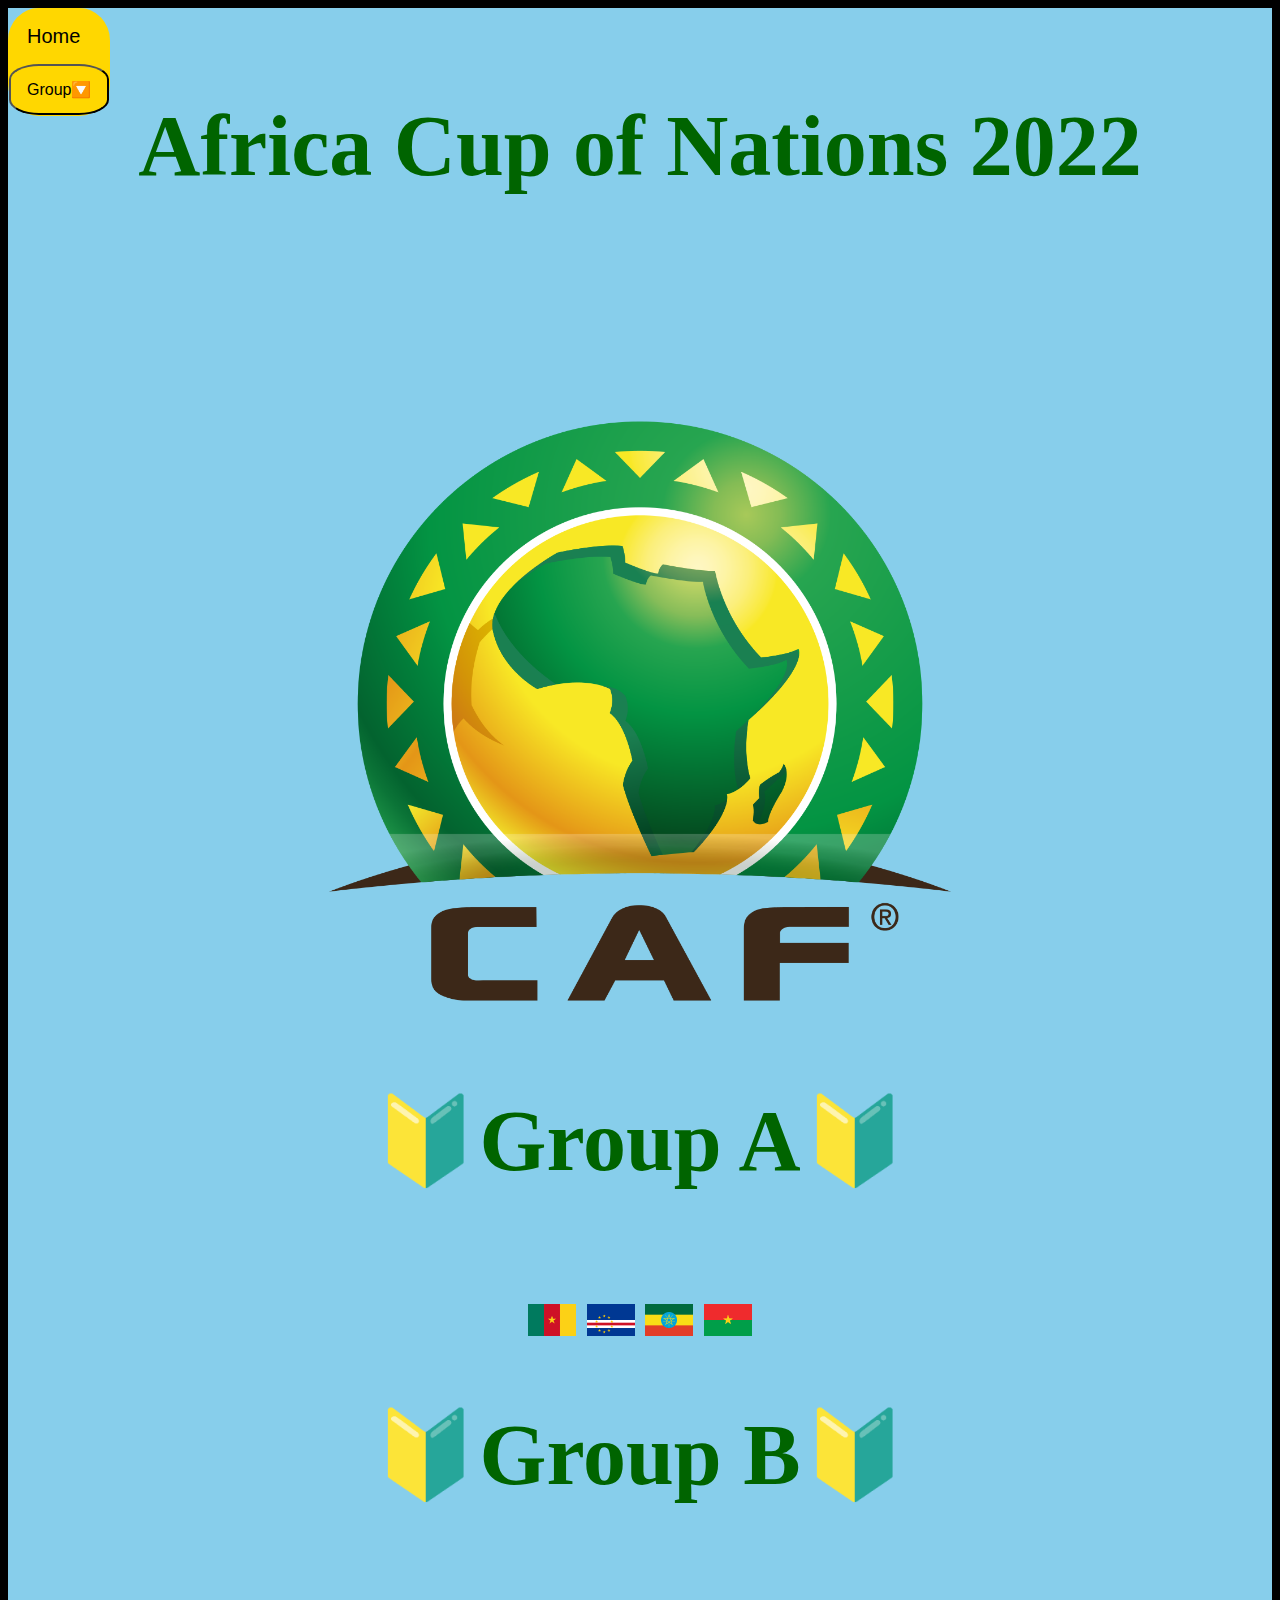
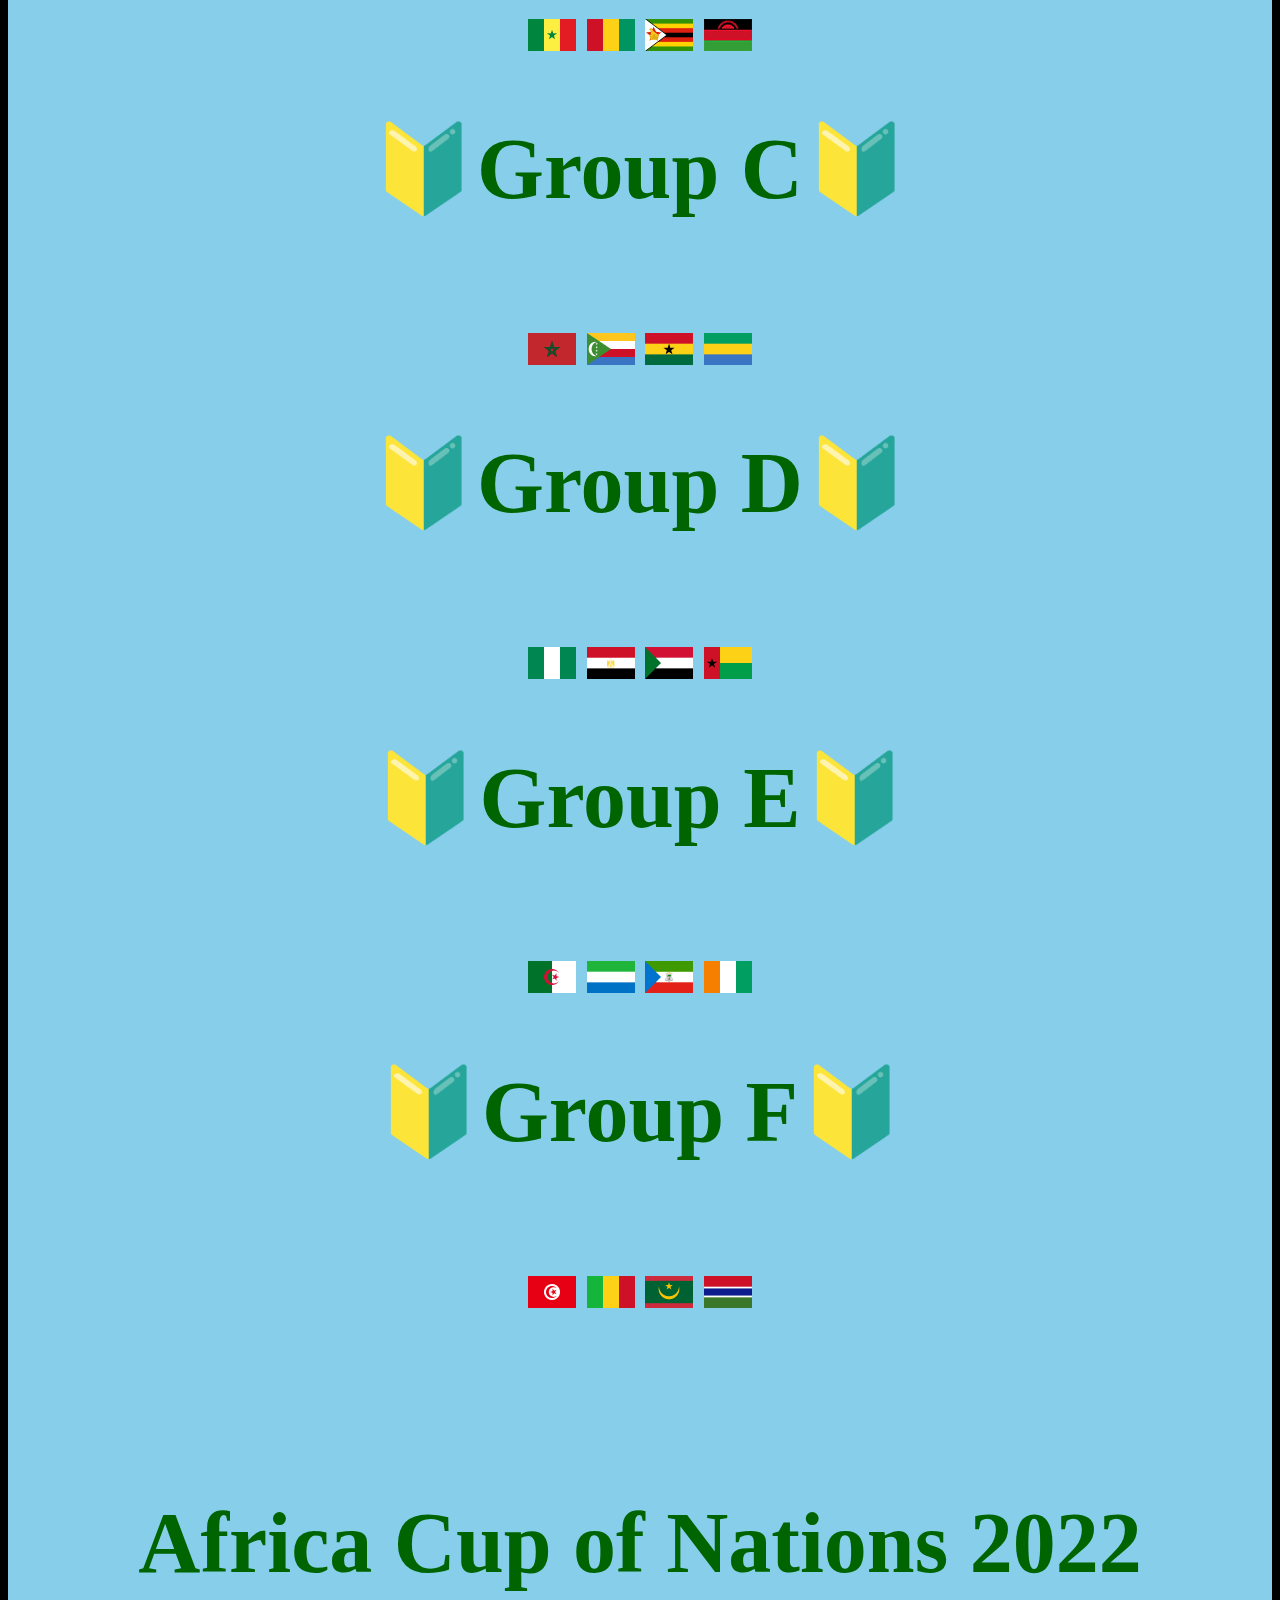
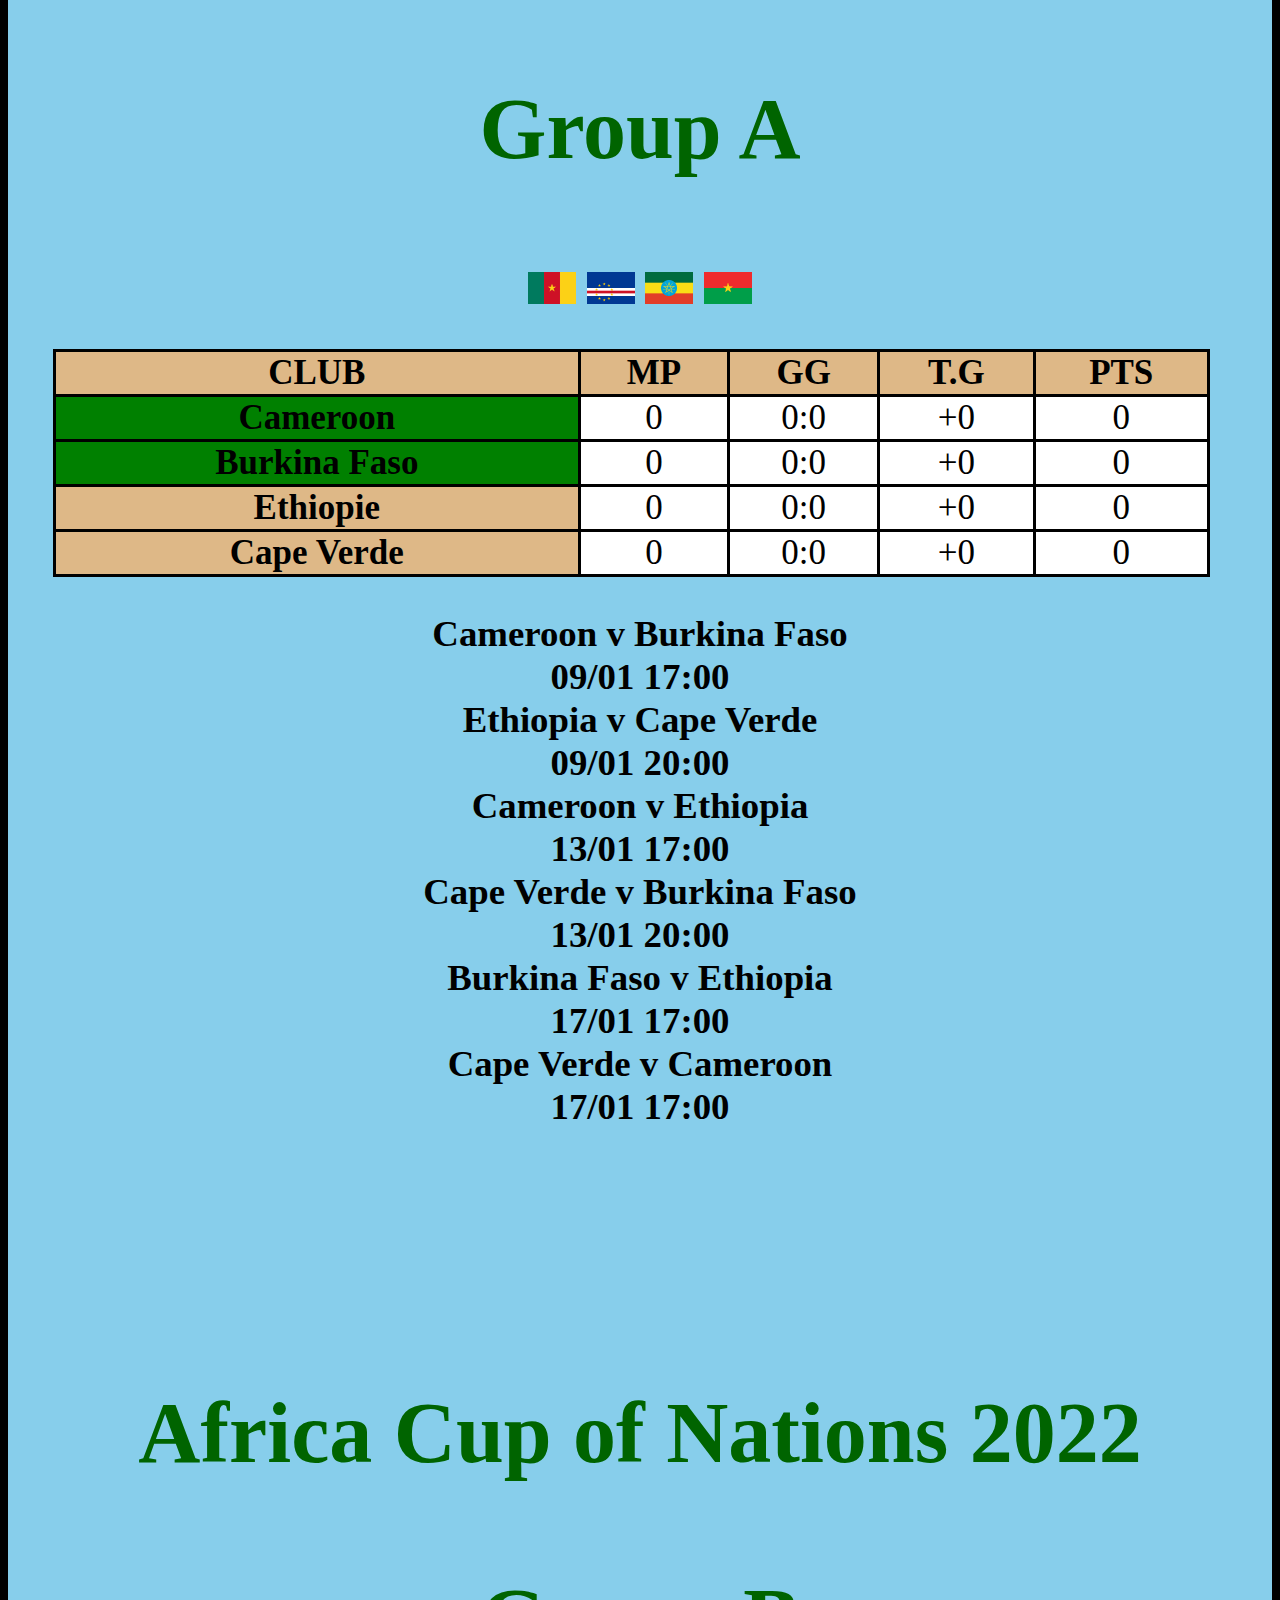
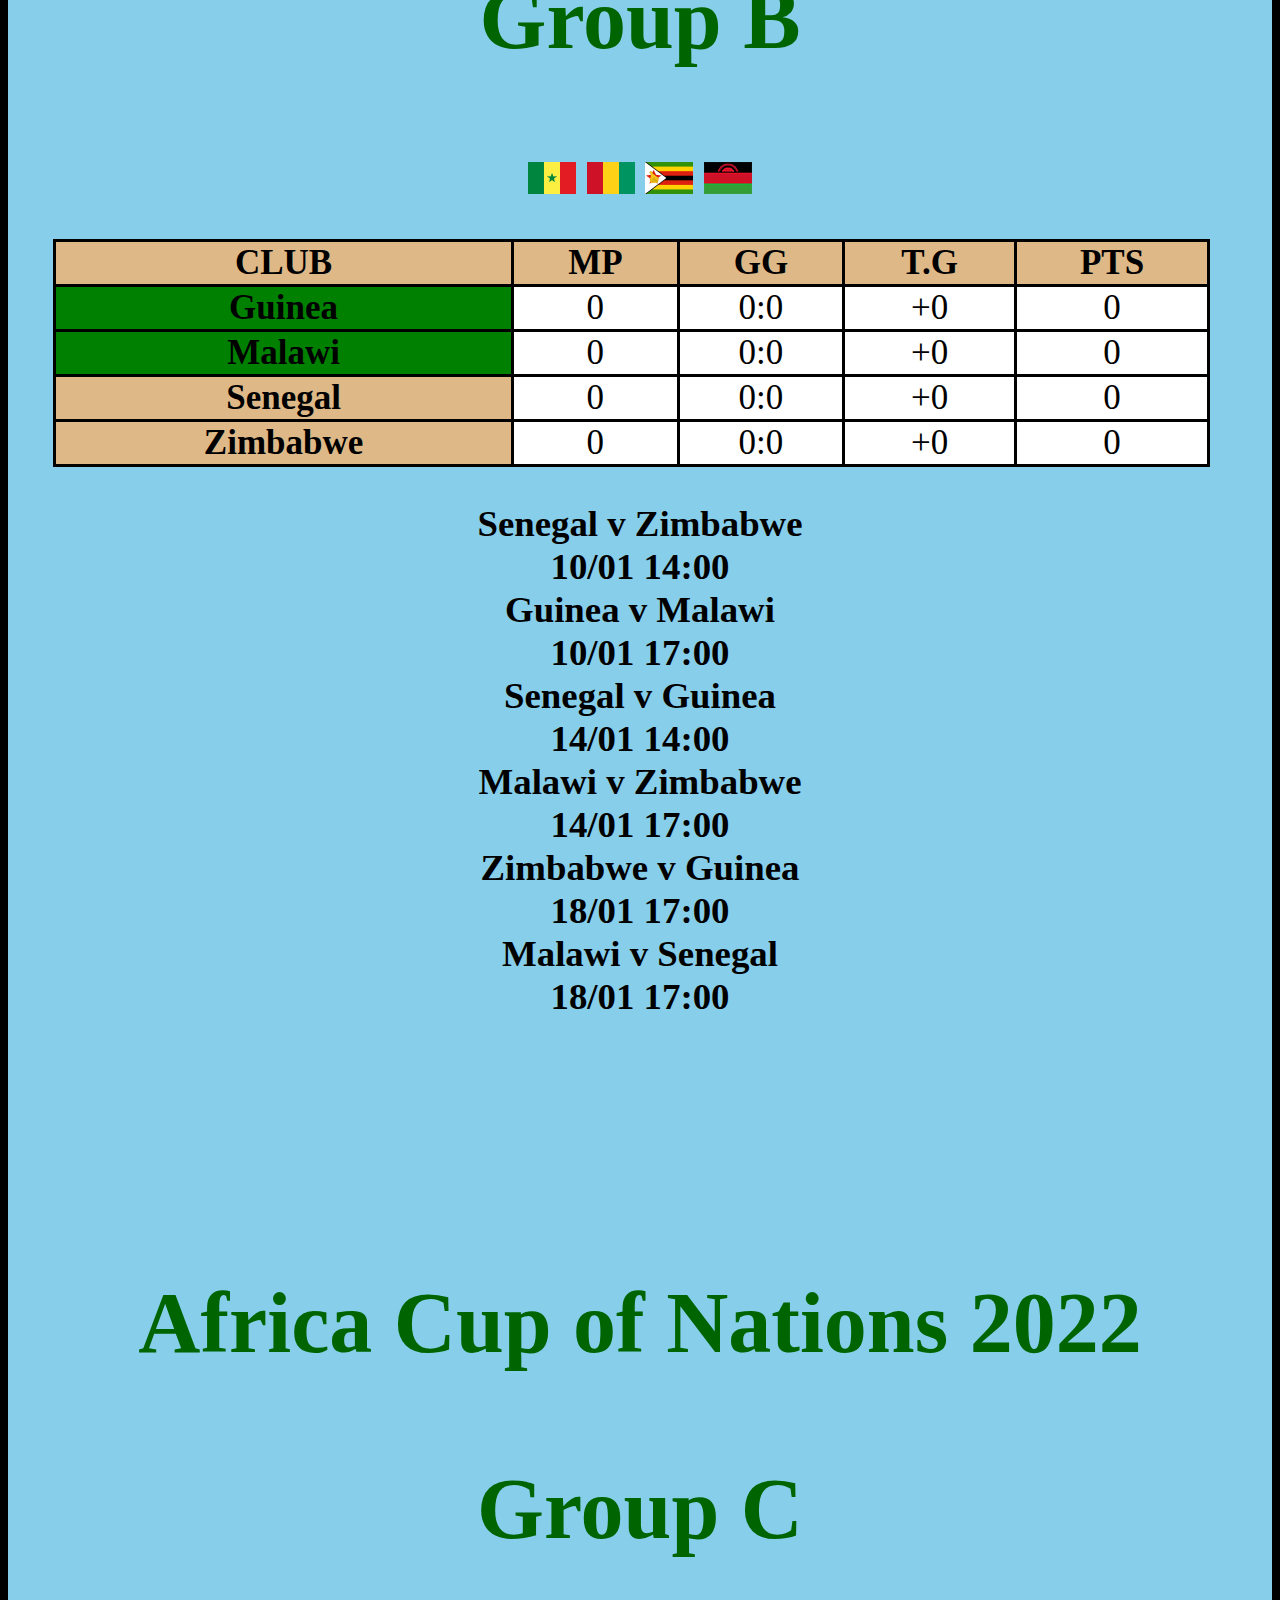
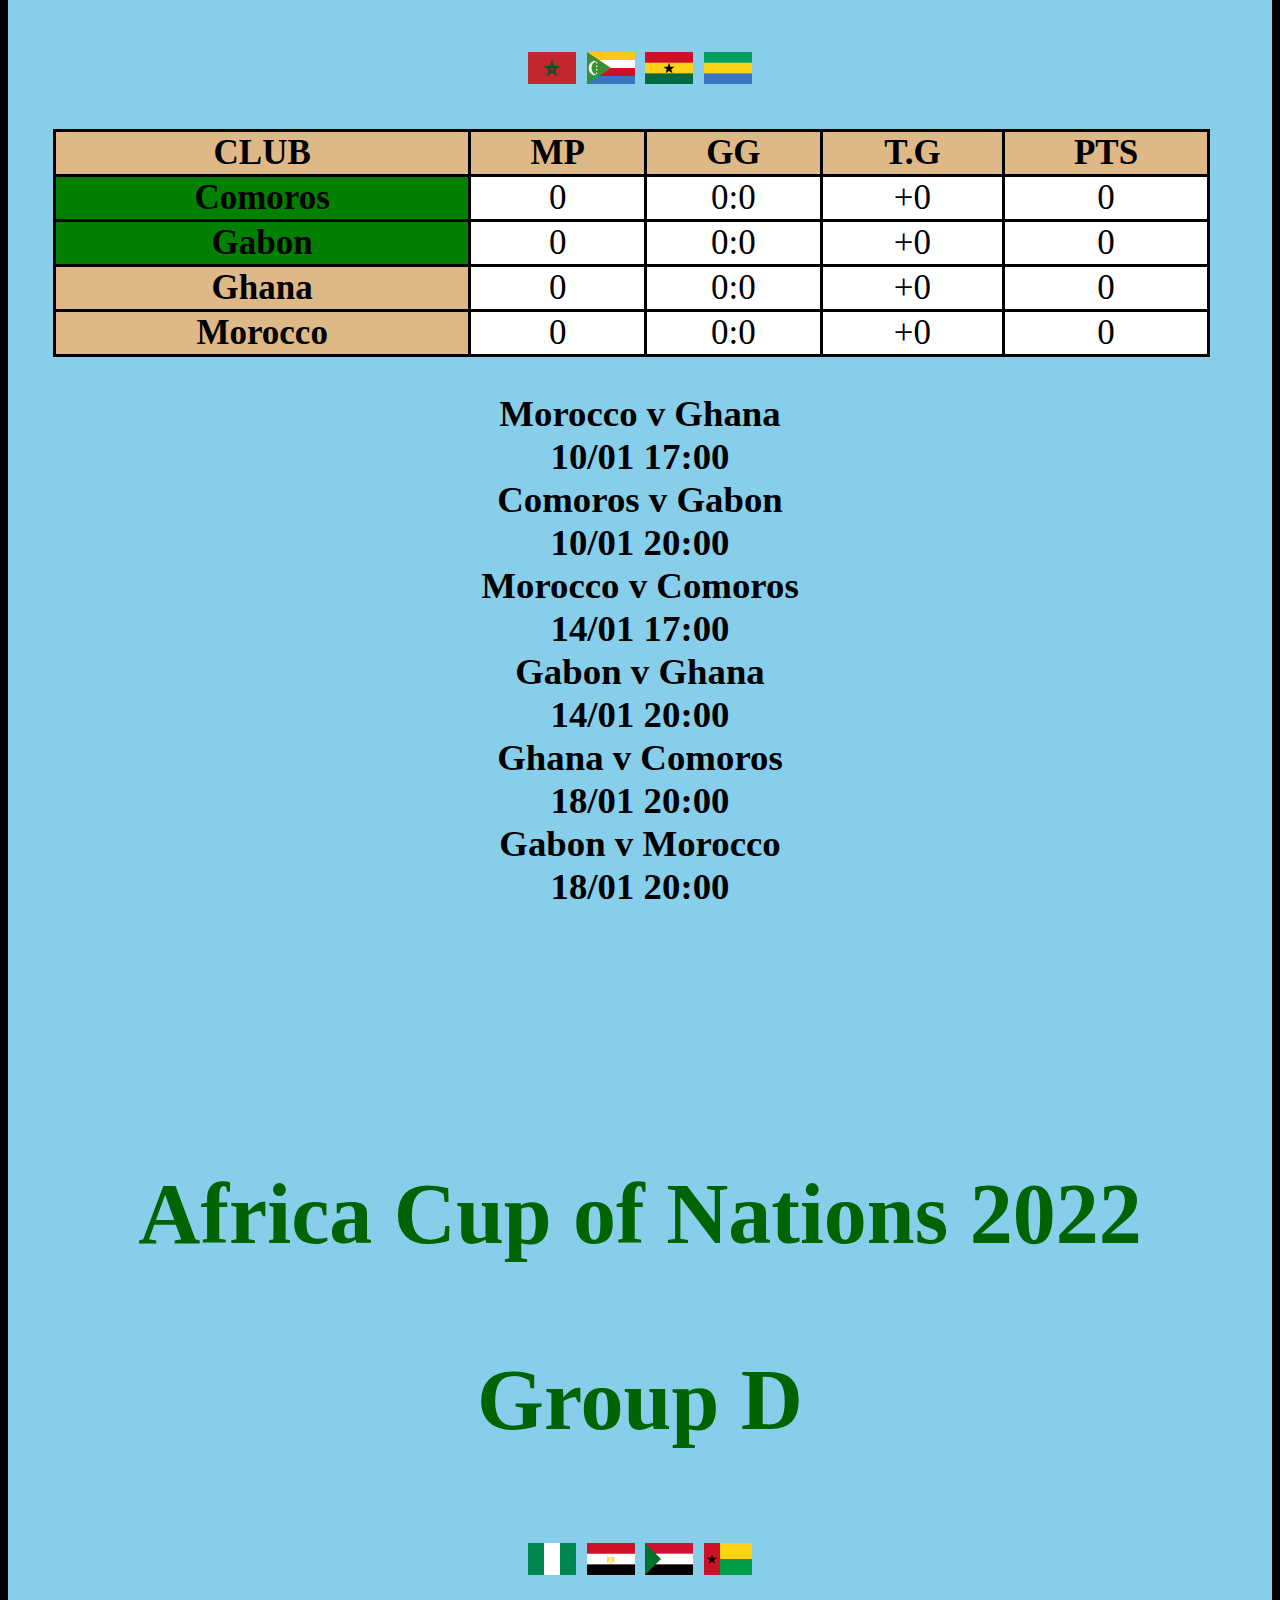
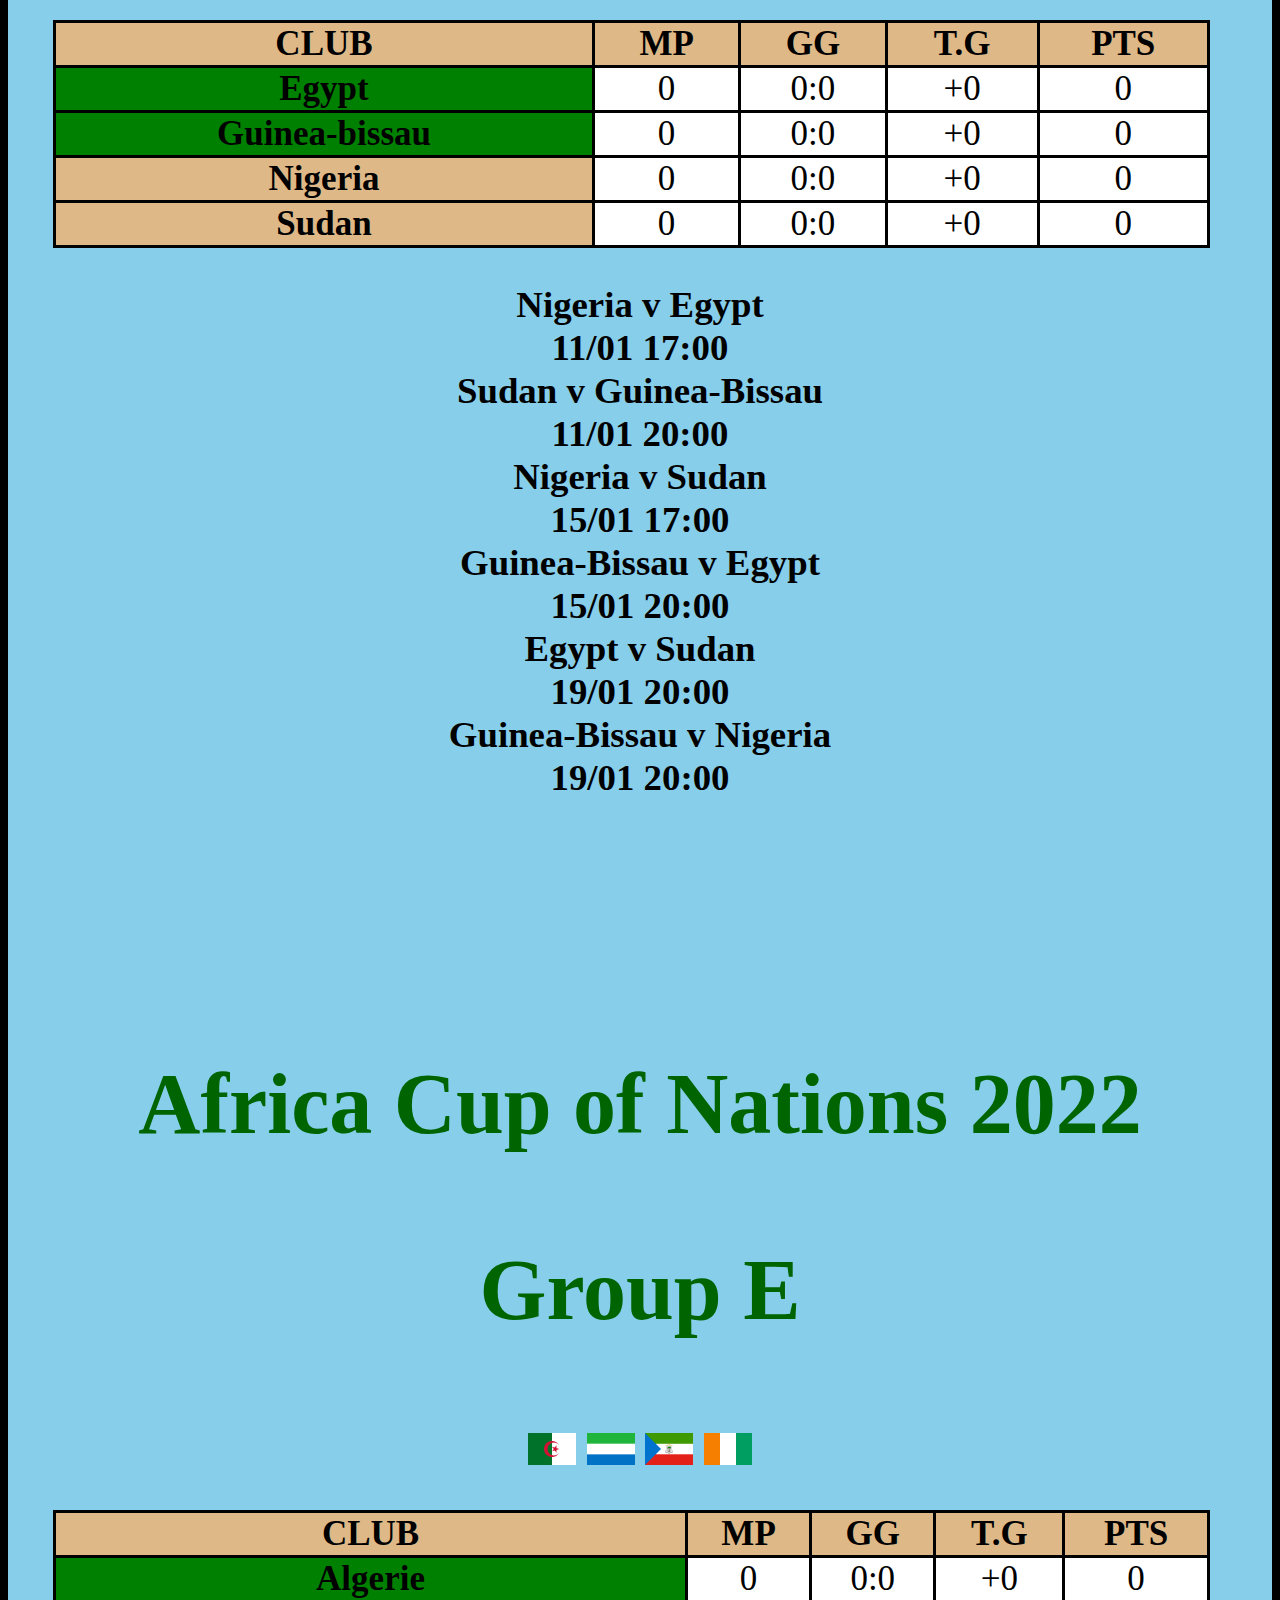
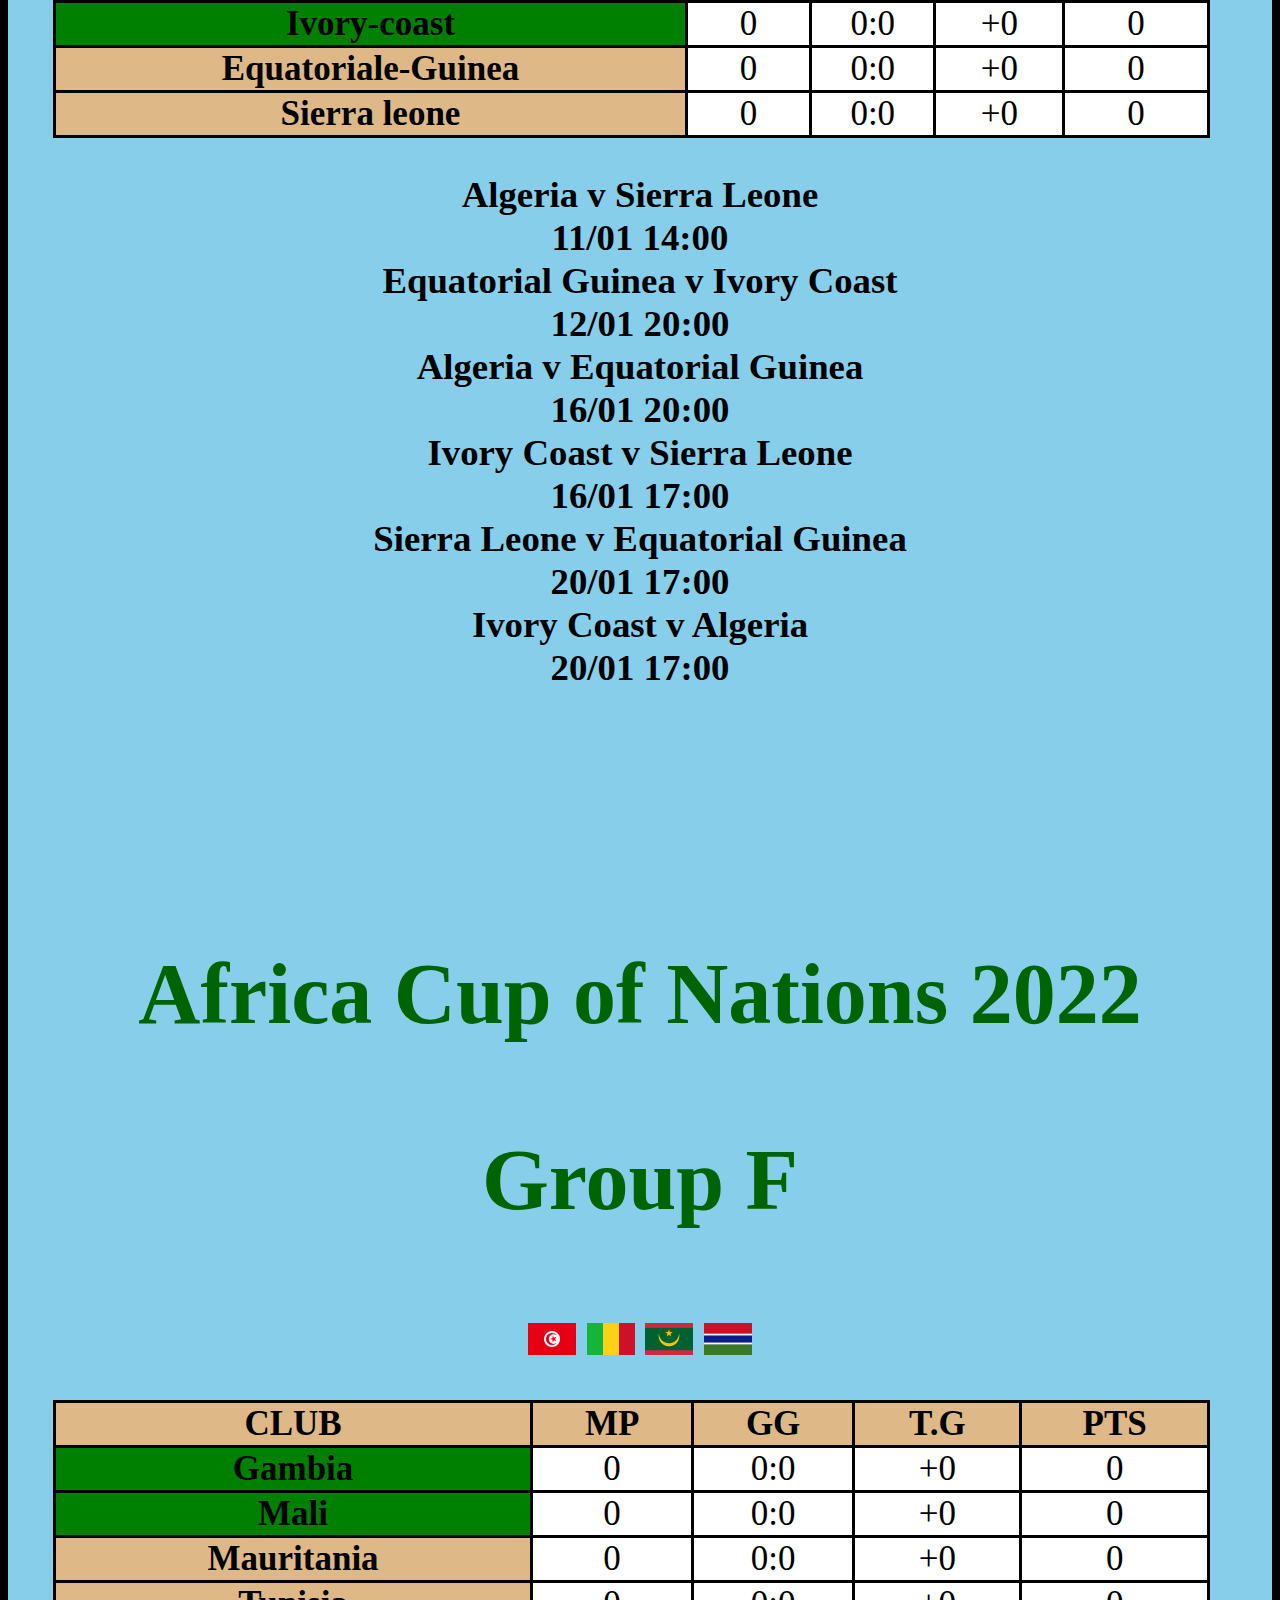
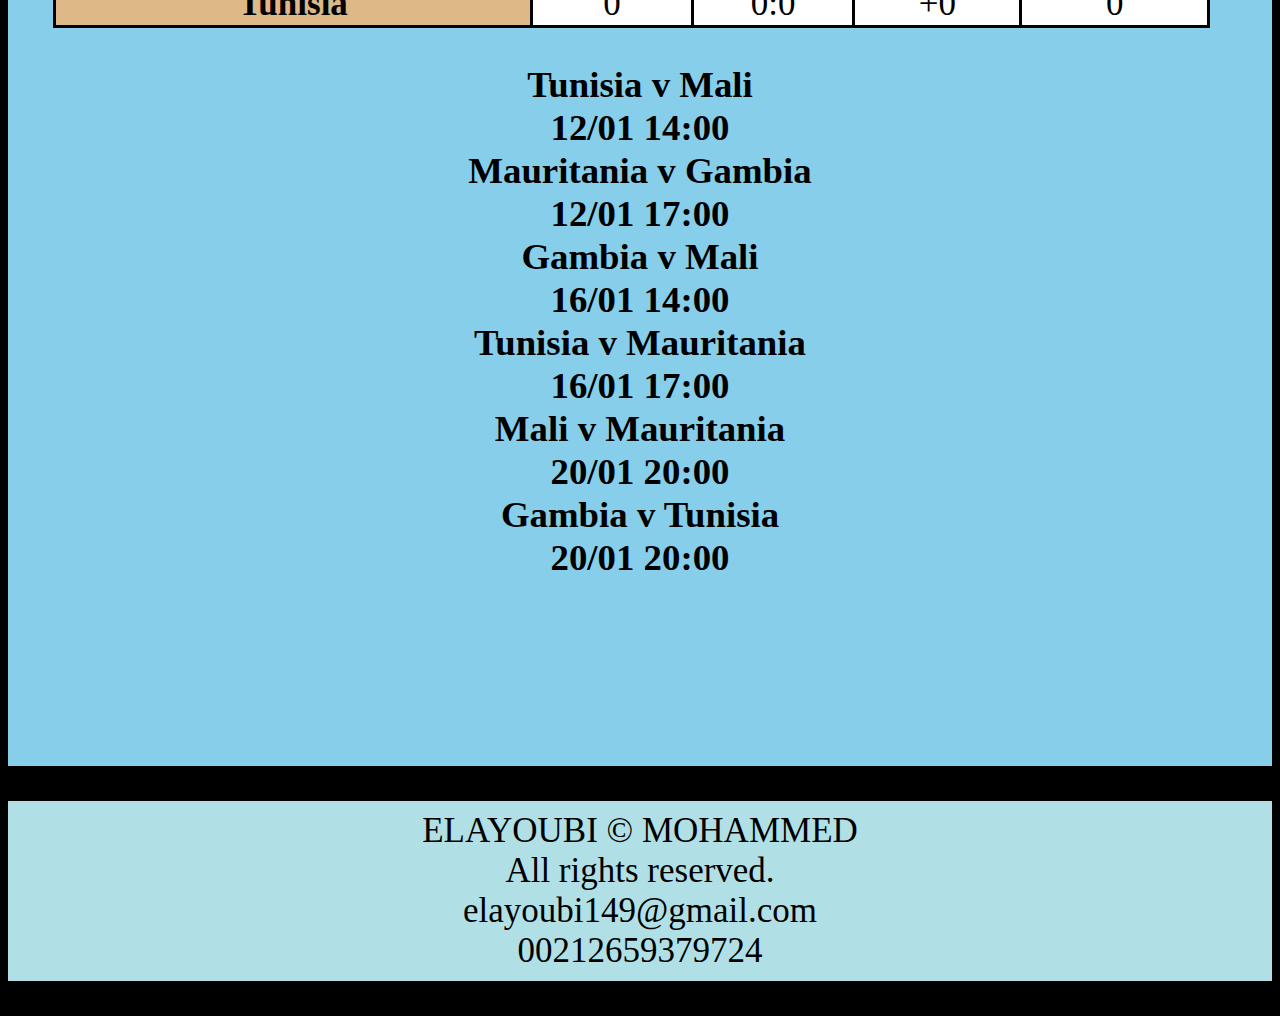
==== commit 4e0e1f56: "Add files via upload" ====
--- a/index.html
+++ b/index.html
@@ -18,25 +18,26 @@
   <!--navbar-->
   
   
-  <header>
-    <a href=" " class="logo">
-      Africa Cup of Nations
-    </a>
-    
-    
-    <div class="navbar">
-      <a href="#Home"> Home</a>
-      <a href="#GroupA">Group A</a>
-       <a href="#GroupB">Group B</a>
-       <a href="#GroupC">Group C</a>
-       <a href="#GroupD">Group D</a>
-        <a href="#GroupE">Group E</a>
-      <a href="#GroupF">Group F</a>
-    
-    </div>
-  
-  
-  </header>
+<header>
+   <div class="navbar">
+     <a href="#Home">Home</a>
+     
+     <div class="dropdown">
+       <button class="dropbtn">Group🔽
+         <i class="down"></i>
+       </button>
+       <div class="dropdown-content">
+         <a href="#GroupA">GroupA</a>
+         <a href="#GroupB">GroupB</a>
+         <a href="#GroupC">GroupC</a>
+          <a href="#GroupD">GroupD</a>
+          <a href="#GroupE">GroupE</a>
+           <a href="#GroupF">GroupF</a>
+           
+       </div>
+     </div>
+   </div>
+</header>
   
   
   <section>
@@ -707,4 +708,11 @@
   </section>
    
 </body>
+ <footer>
+      <p>ELAYOUBI © MOHAMMED <br>All rights reserved.<br>
+      elayoubi149@gmail.com<br>
+      00212659379724</p>
+    </footer>
+
+
 </html>--- a/style.css
+++ b/style.css
@@ -24,7 +24,7 @@
  table{
   width: 93%;
   border-collapse: collapse;
-  margin: 45px;
+  margin: 35px;
  
 }
 
@@ -43,10 +43,14 @@
  }
  
  section h1{ 
-   color: black;
+   color: darkgreen;
+   font-family: cursive;
+   
  }
   section h2{
-    color: orangered;
+    color: black;
+    font-family: Georgia, 'Times New Roman', Times, serif;
+    font-size: 2.3rem;
   }
  
  
@@ -62,42 +66,79 @@
  
  
 
-header{
+.navbar{
   position: fixed;
-  width: 100%;
-  top: 0;
-  right: 0;
-  z-index: 1000;
-  display: flex;
-  align-items: center;
-  justify-content: space-between;
-  background: white;
-  
+  background: gold;
+  padding: 1px;
+  font-family: Arial, Helvetica, sans-serif;
+  border-radius: 30%;
   
 }
-  
-.logo{
-  text-transform: uppercase;
-  font-size: 1rem;
+
+.navbar a{
+  display: flex;
+  float: center;
+  font-size: 20px;
+  color: black;
   text-align: center;
-  font-weight: 90;
+  padding: 16px 18px;
   text-decoration: none;
-  padding: 18px;
-  font-family: Cambria, Cochin, Georgia, Times, 'Times New Roman', serif;
-  color: red;
-}
-.navbar{
-  display: flex;
-  color: red;
   
 }
-.navbar  a{
-  text-decoration: none;
-  margin: 20px;
-  font-weight: 500;
 
+.dropdown{
+  float: center;
+  overflow: auto;
+  
 }
-header .navbar a:hover{
-  background: seagreen;
+
+.dropdown .dropbtn{
+  font-size: 16px;
+  padding: 14px 16px;
+  color: black;
+  font-family: Arial, Helvetica, sans-serif;
+  background: gold;
+  border-radius: 30%;
+  
+}
+
+.dropdown-content a{
+  
+  display: flex;
+  text-align: center;
   color: green;
-}+  font-size: 1.9rem;
+  font-weight: 700;
+  border-radius: 30%;
+  
+}
+.dropdown-content a:hover{
+  background-color: red;
+  
+}
+
+
+.dropdown:hover .dropdown-content{
+  display: block;
+  
+}
+
+.dropdown-content{
+  display: none;
+  position: absolute;
+  background: black;
+  min-width: 150px;
+  
+}
+
+
+
+      footer p {
+        text-align: center;
+        padding: 10px 20px;
+        background: powderblue;
+        color: black;
+        font-size: 35px;
+
+
+      }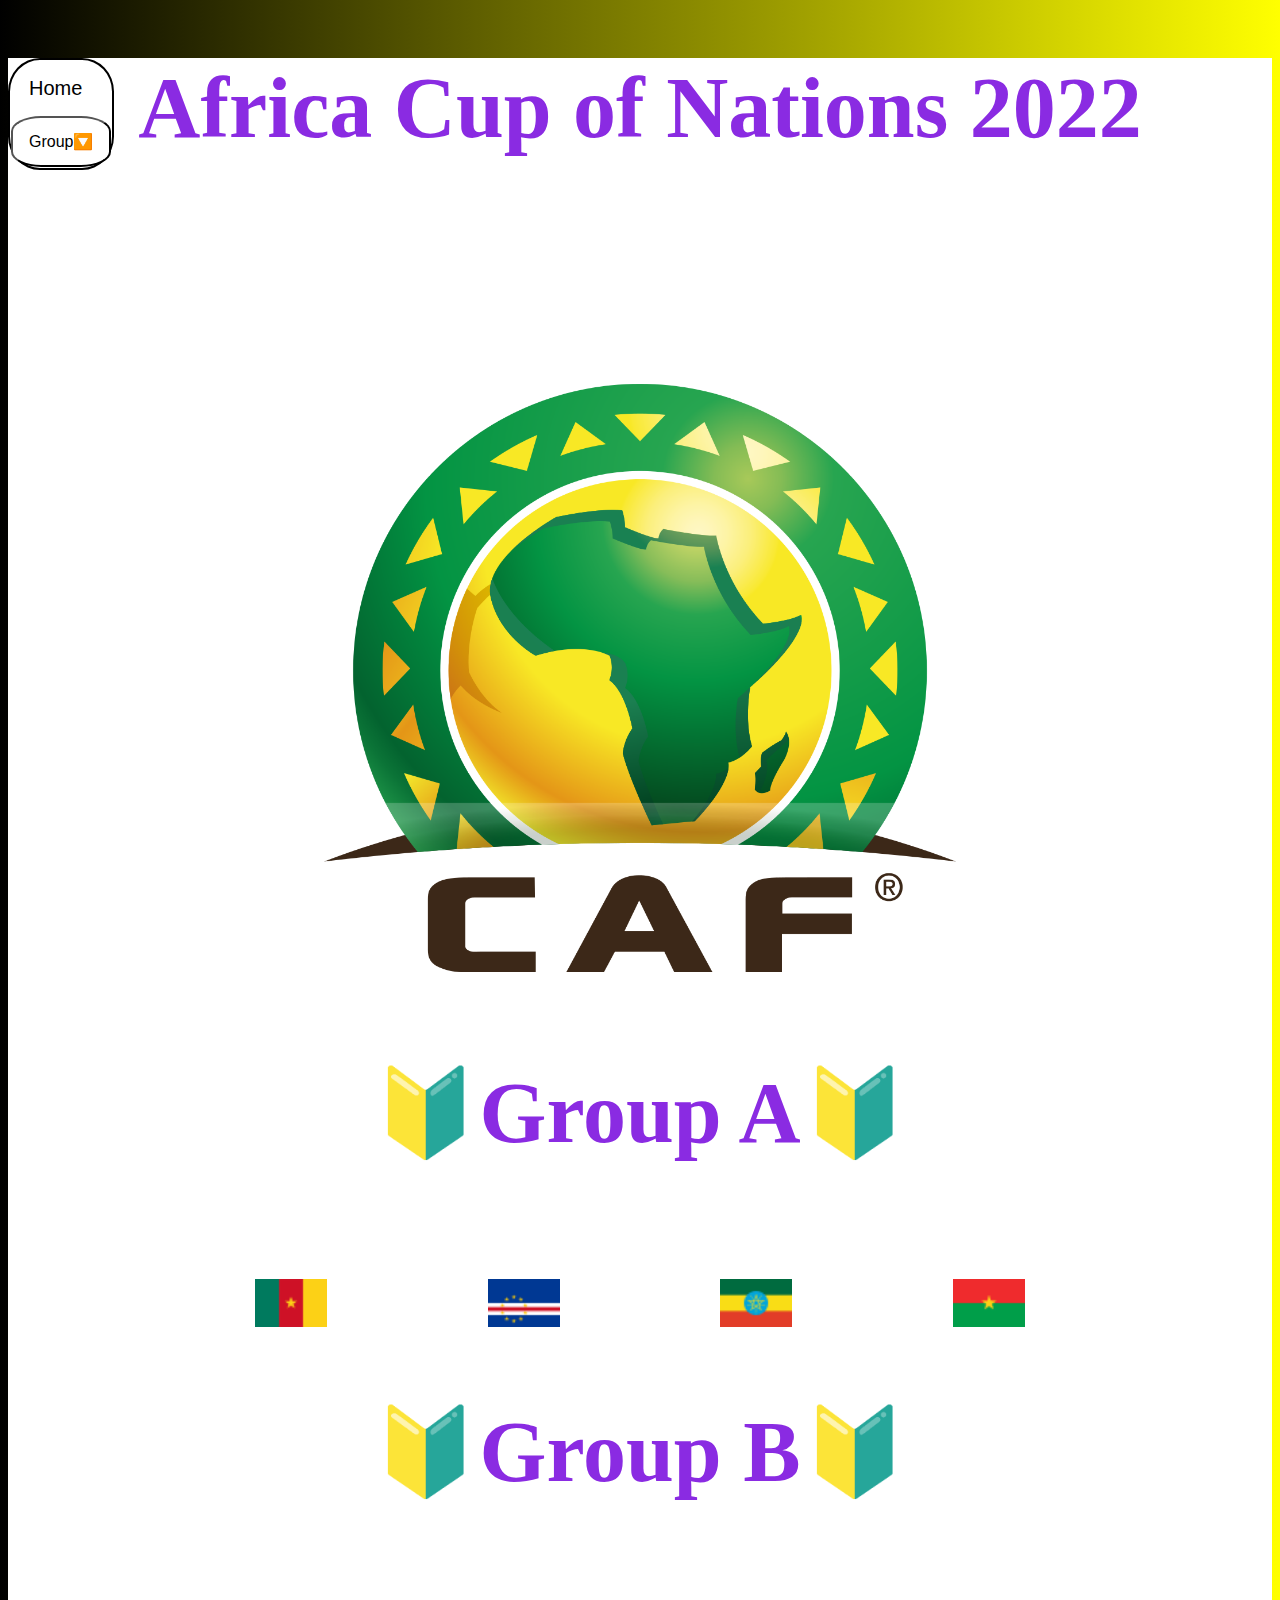
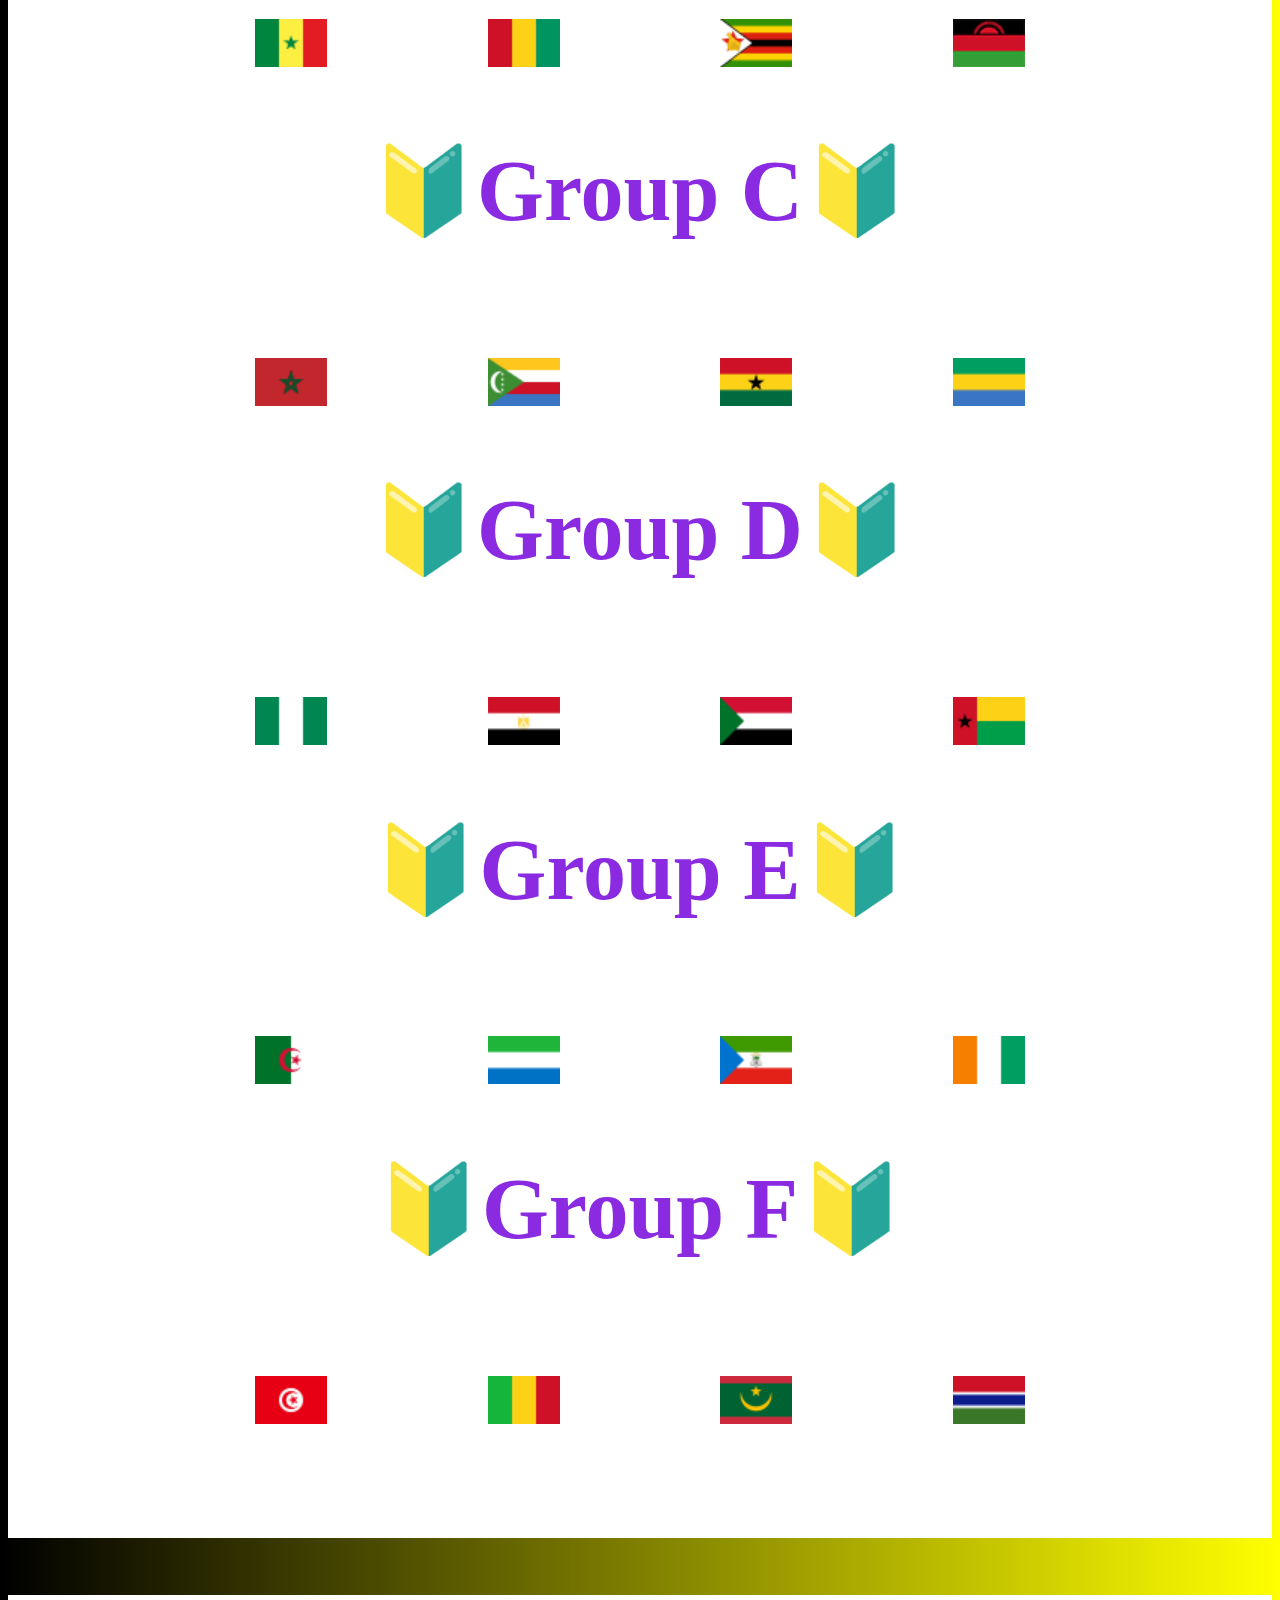
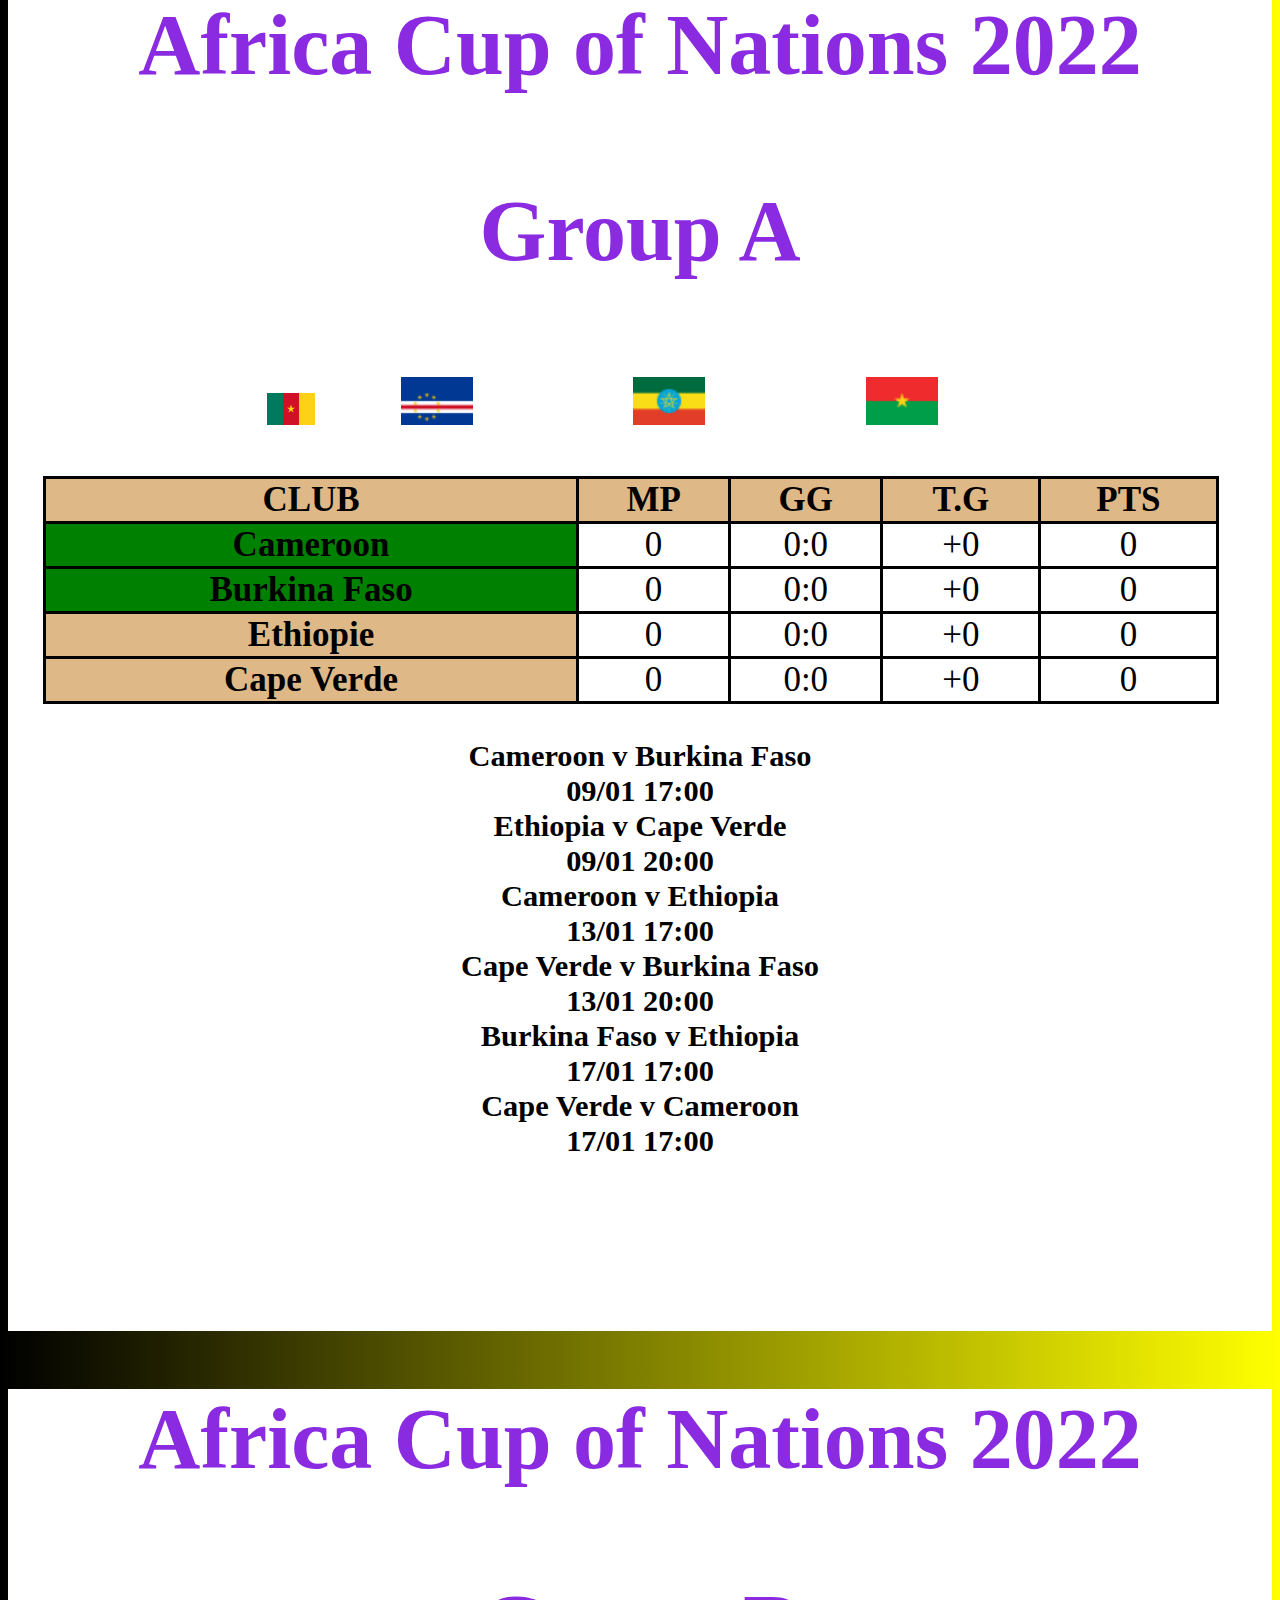
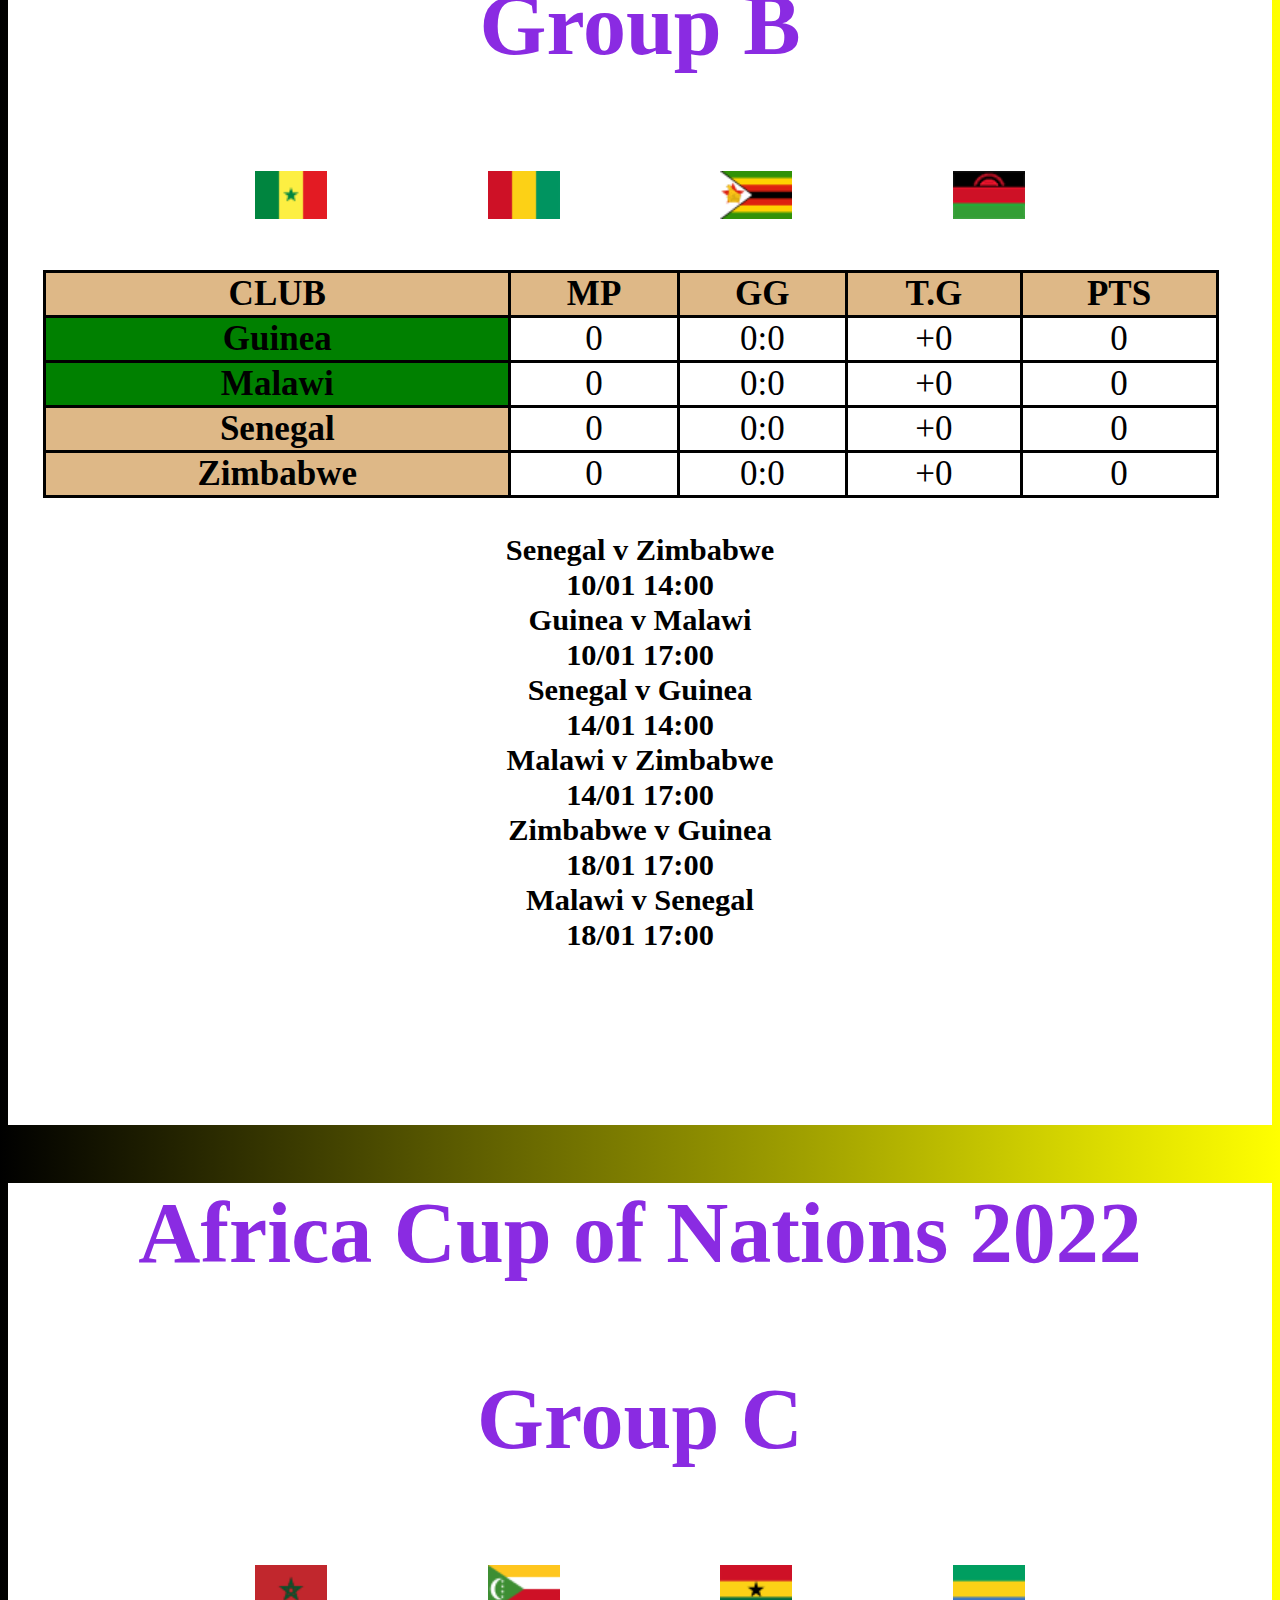
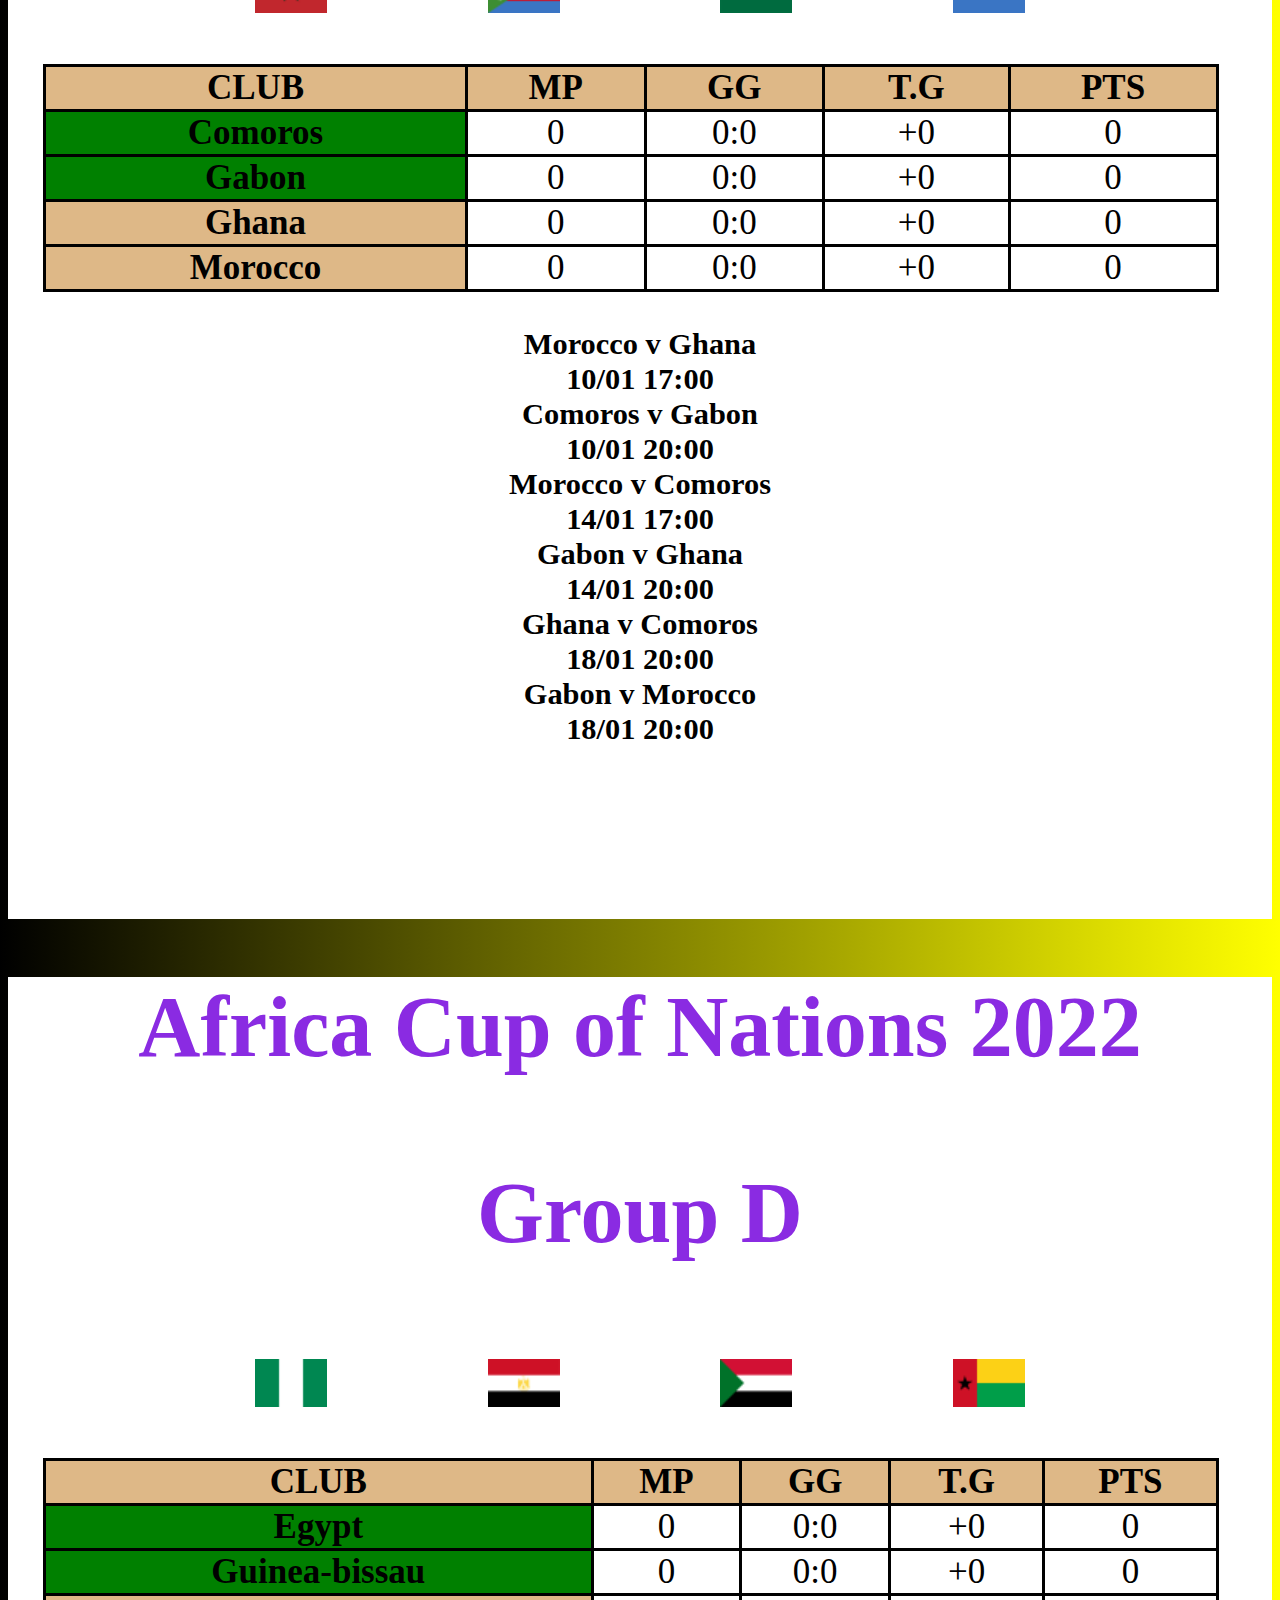
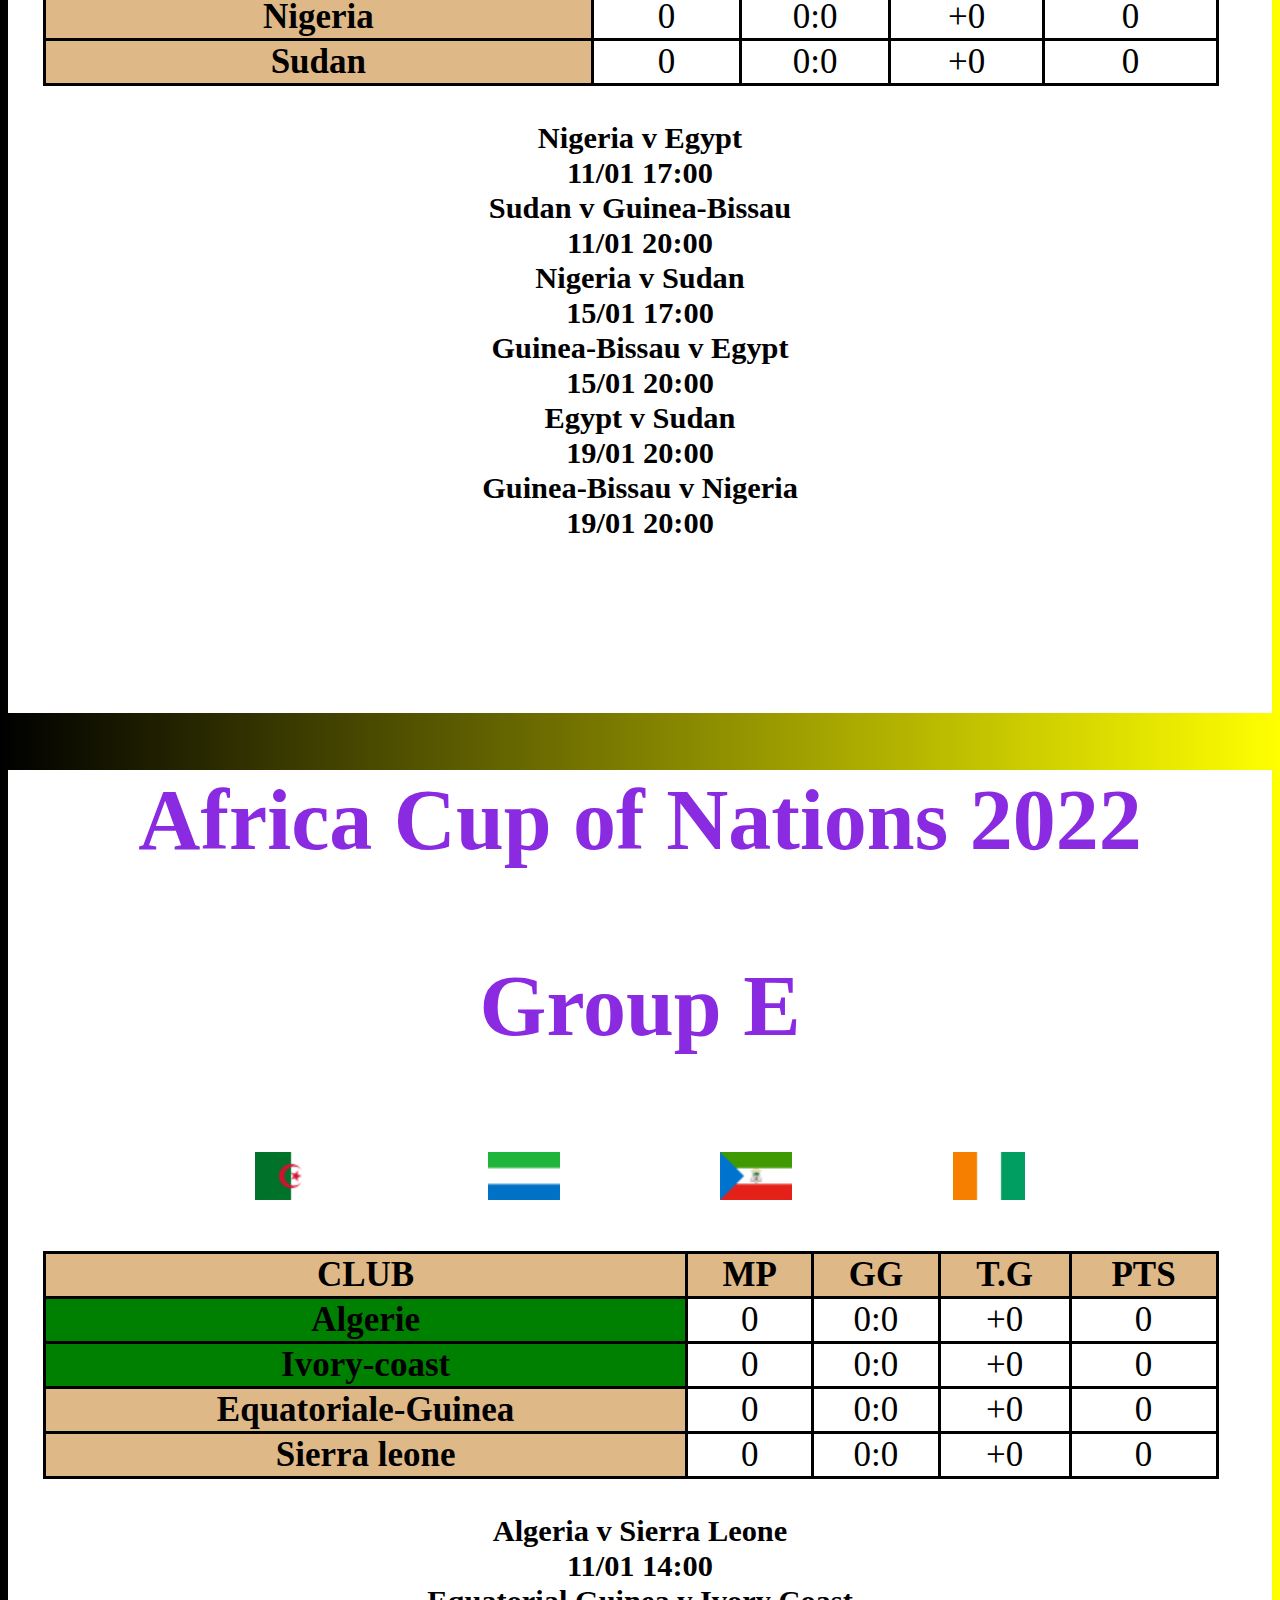
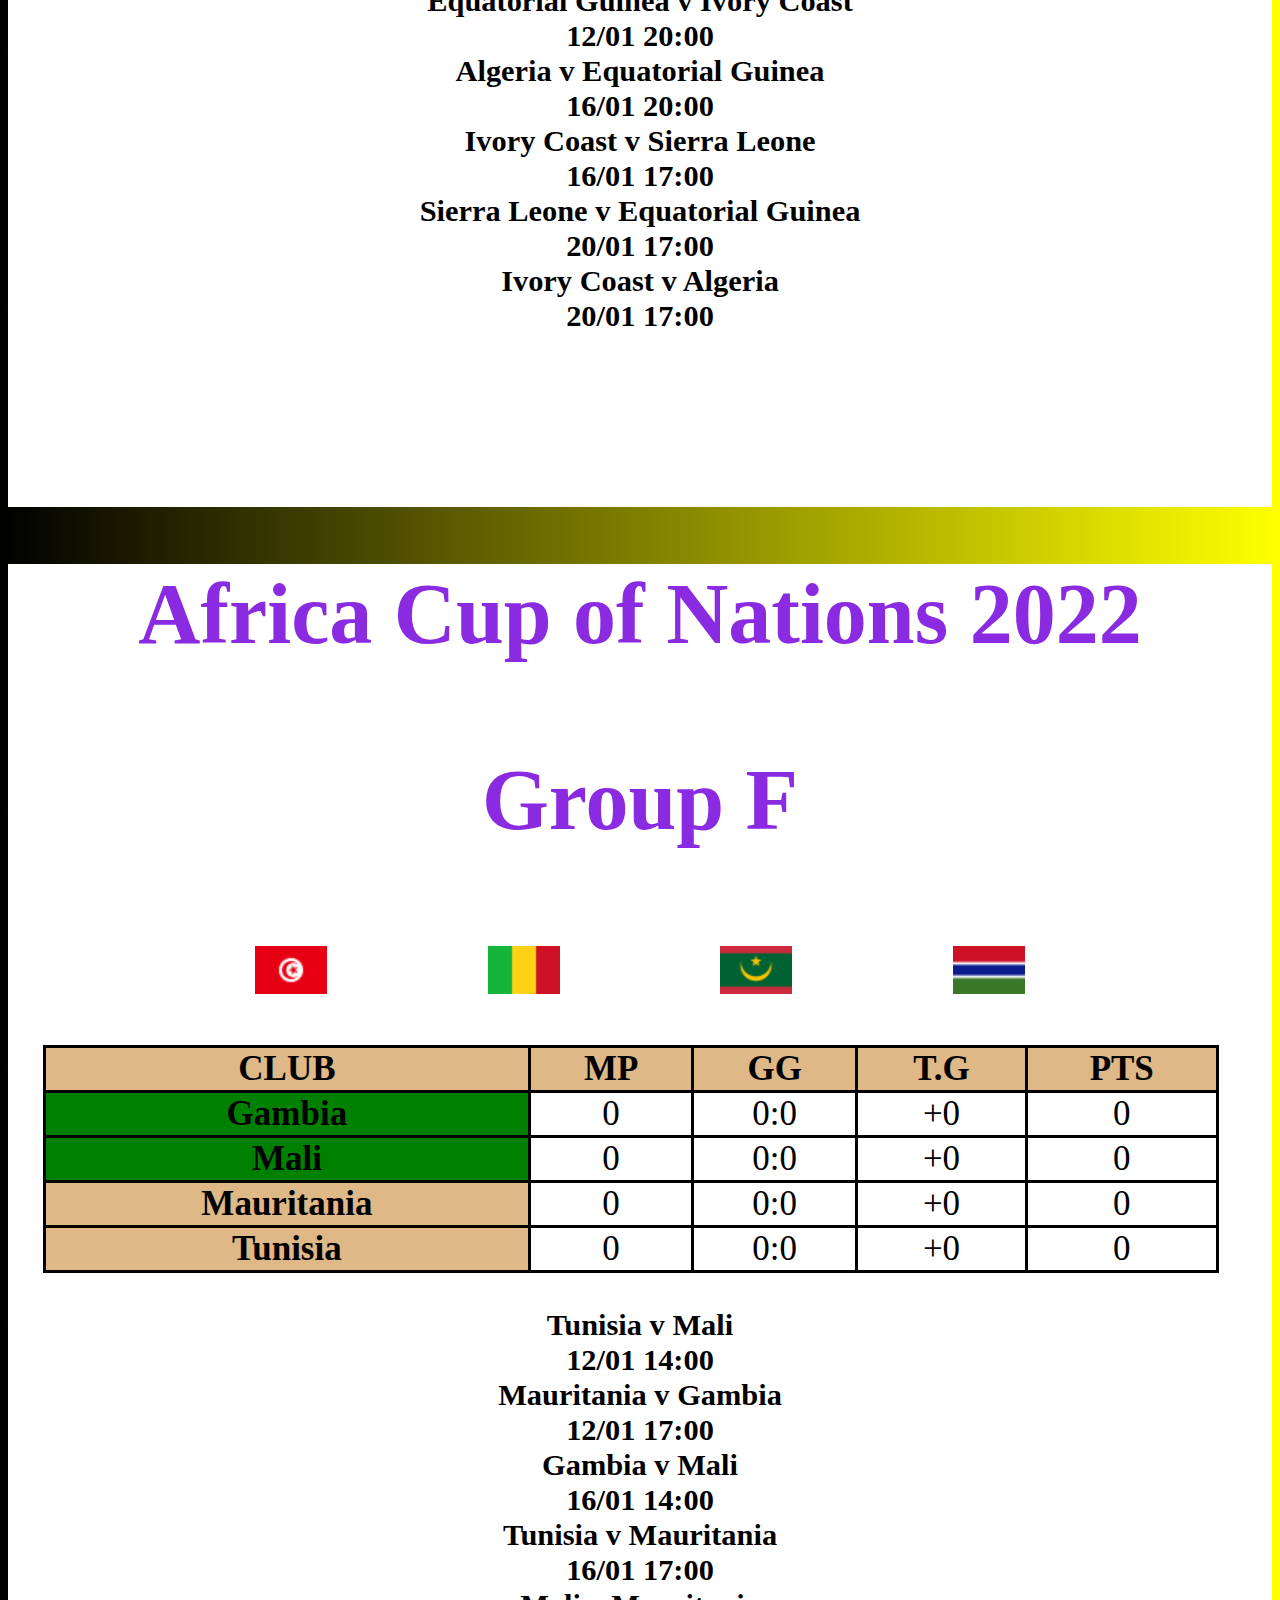
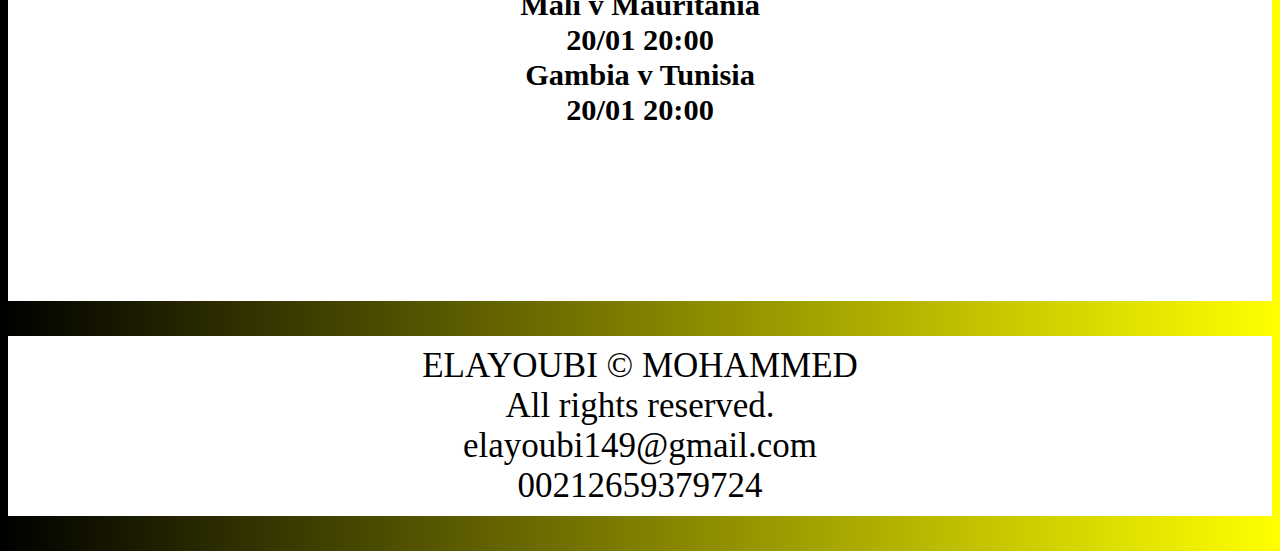
==== commit 52123bef: "Add files via upload" ====
--- a/index.html
+++ b/index.html
@@ -3,7 +3,7 @@
 <head>
   <meta charset="UTF-8">
   <meta http-equiv="X-UA-Compatible" content="IE=Edge">
-  <meta name="viewport" content="width=device-width, initial-scale=1.0">
+<meta name="viewport" content="width=device-width, initial-scale=1.0">
 
   <title>HTML</title>
   
--- a/style.css
+++ b/style.css
@@ -1,23 +1,19 @@
 html{
-  background: black;
+  background-image: linear-gradient(to right, black, yellow);
   color: white;
   
 }
 /*home ⭐ here*/
 
-.home{
- font-size: 40px;
- padding: 10px;
- 
-}
+
   
  /*goupA*/
  
   section{
-    padding: 10px;
+    
    text-align: center;
    font-size: 43px;
-   background: skyblue;
+   background: white;
  }
  
  
@@ -43,20 +39,23 @@
  }
  
  section h1{ 
-   color: darkgreen;
+   color: blueviolet;
    font-family: cursive;
    
  }
   section h2{
     color: black;
     font-family: Georgia, 'Times New Roman', Times, serif;
-    font-size: 2.3rem;
+    font-size: 1.9rem;
   }
  
  
  
  
- 
+ section a{
+   padding: 50px;
+   zoom: 150%;
+ }
  
  
  
@@ -68,10 +67,11 @@
 
 .navbar{
   position: fixed;
-  background: gold;
+  background: white;
   padding: 1px;
   font-family: Arial, Helvetica, sans-serif;
   border-radius: 30%;
+  border: 2px solid black;
   
 }
 
@@ -97,7 +97,7 @@
   padding: 14px 16px;
   color: black;
   font-family: Arial, Helvetica, sans-serif;
-  background: gold;
+  background: white;
   border-radius: 30%;
   
 }
@@ -136,7 +136,7 @@
       footer p {
         text-align: center;
         padding: 10px 20px;
-        background: powderblue;
+        background: white;
         color: black;
         font-size: 35px;
 
